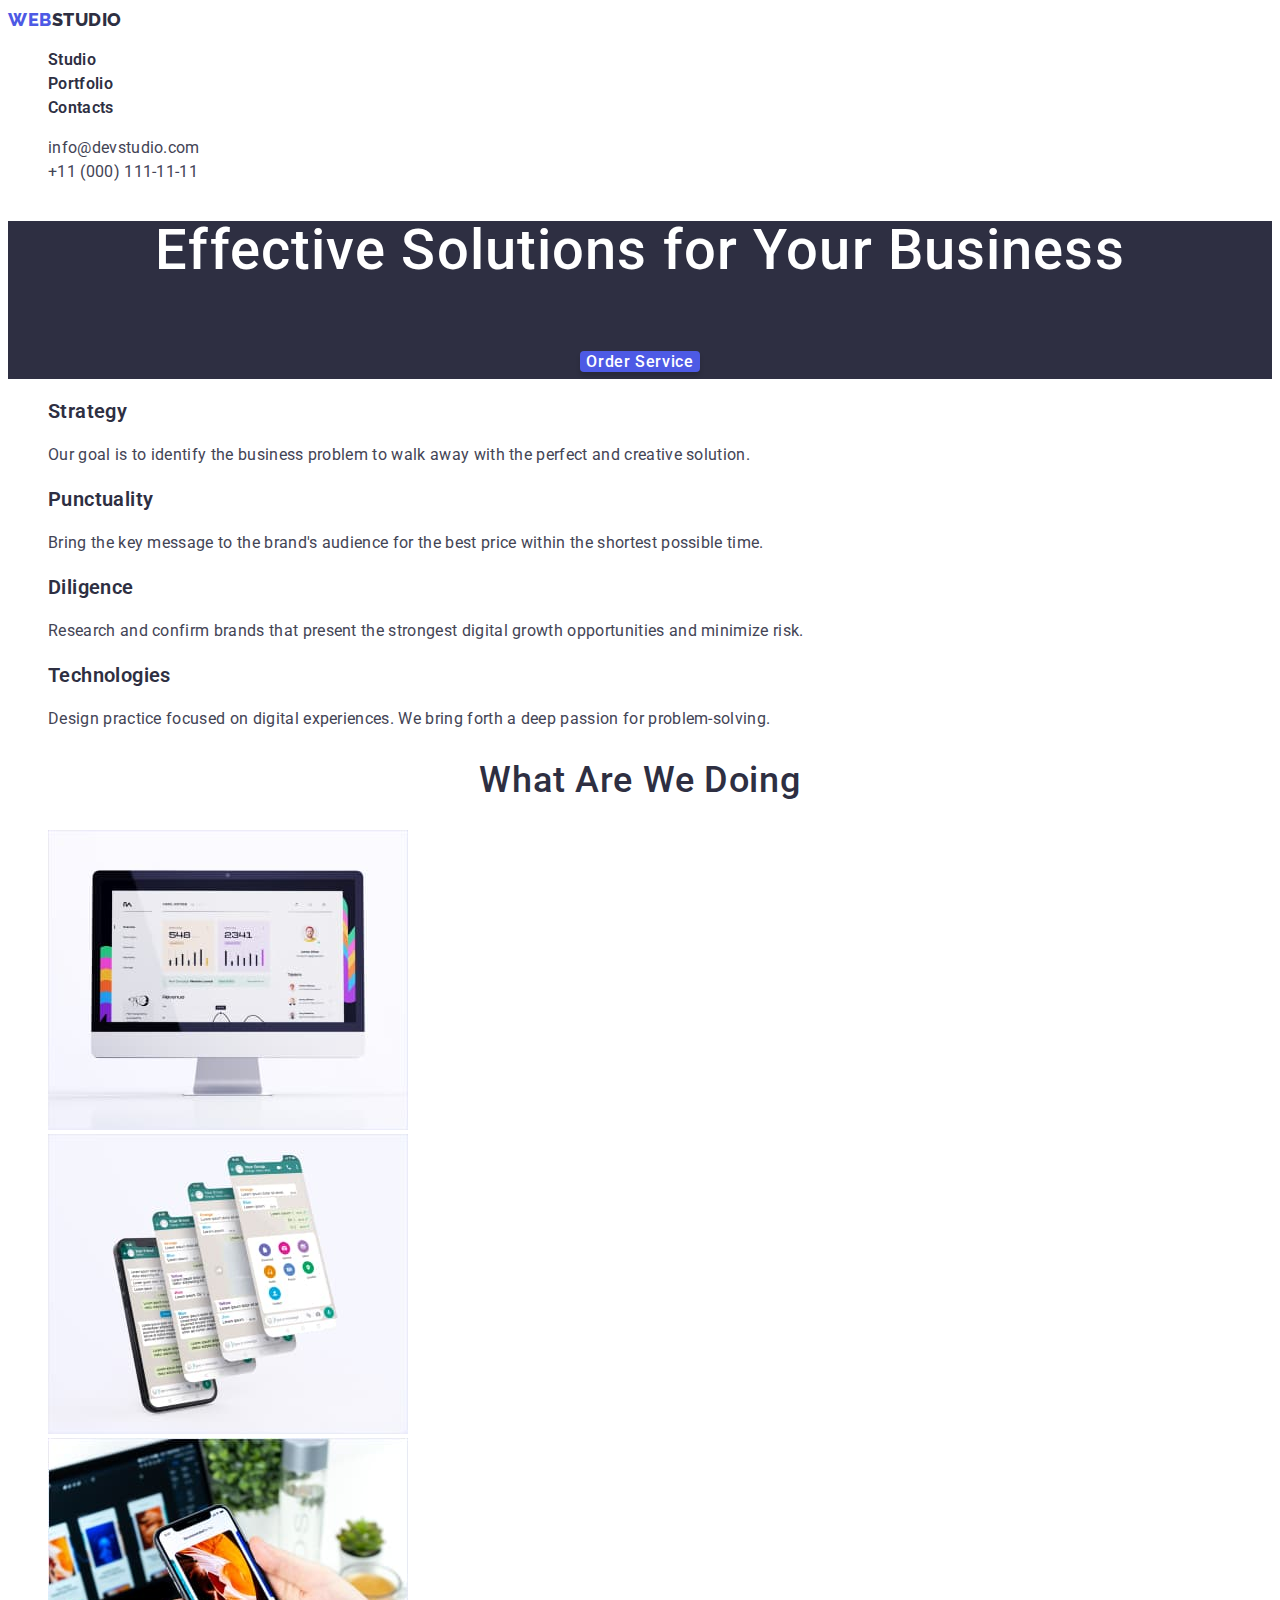
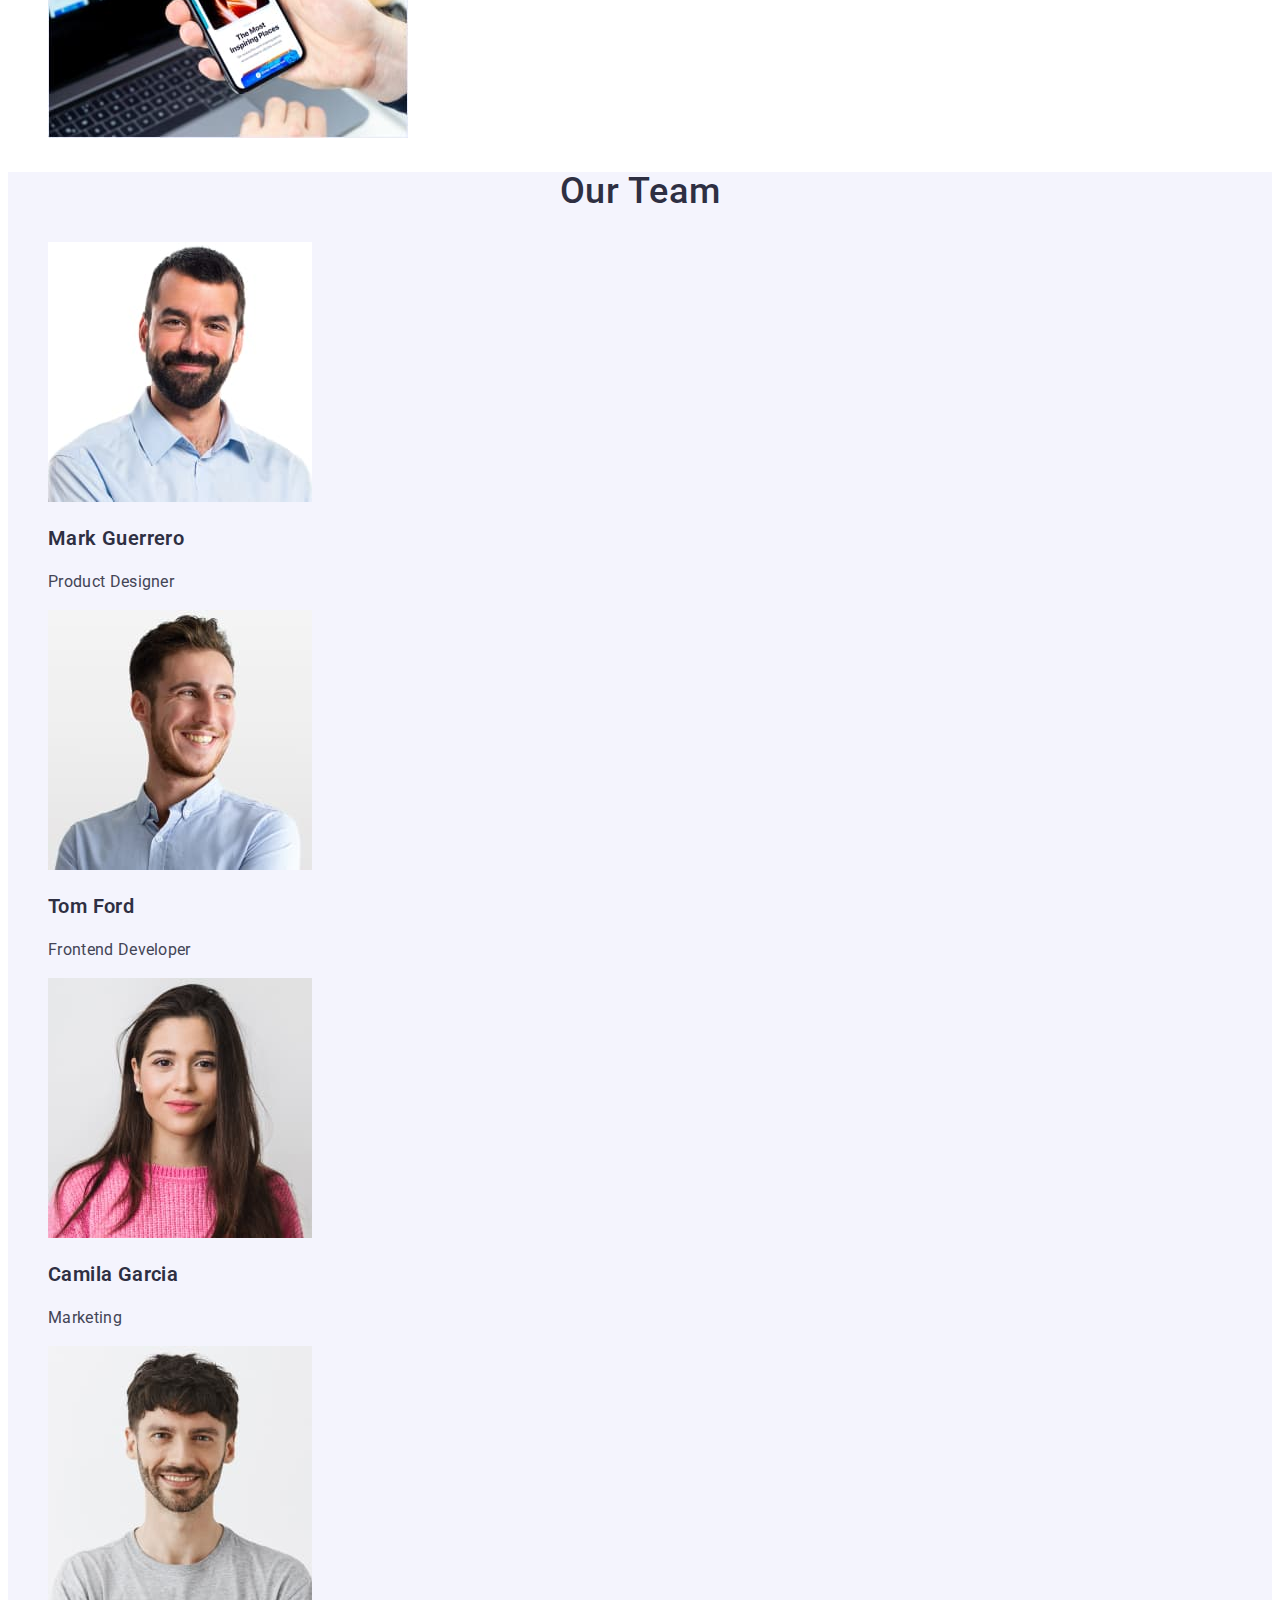
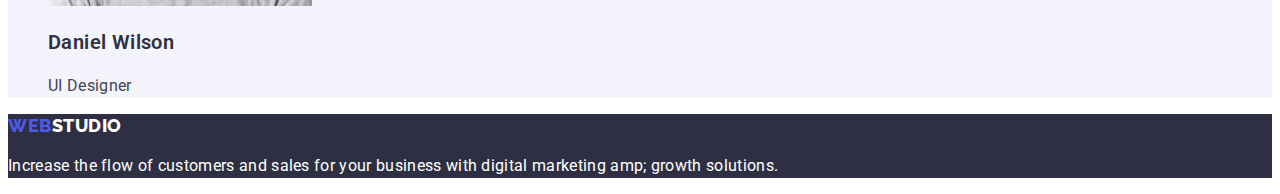
==== index.html @ 1db6c2b7 "Initial commit" ====
<!DOCTYPE html>
<html lang="en">
  <head>
    <meta charset="UTF-8" />
    <meta http-equiv="X-UA-Compatible" content="IE=edge" />
    <meta name="viewport" content="width=device-width, initial-scale=1.0" />
    <title>Document</title>

    <link rel="stylesheet" href="./css/style.css" />

    <link rel="preconnect" href="https://fonts.googleapis.com" />
    <link rel="preconnect" href="https://fonts.gstatic.com" />
    <link
      href="https://fonts.googleapis.com/css2?family=Raleway:wght@800&family=Roboto:wght@400;500;700;900&display=swap"
      rel="stylesheet"
    />
  </head>

  <body>
    <header>
      <nav>
        <a href="./index.html" class="logo"
          ><span class="accent">WEB</span>STUDIO</a
        >
        <ul class="list">
          <li>
            <a href="./index.html" class="link">Studio</a>
          </li>
          <li><a href="./portfolio.html" class="link">Portfolio</a></li>
          <li><a href="" class="link">Contacts</a></li>
        </ul>
      </nav>
      <address class="address">
        <ul class="contacts list">
          <li>
            <a href="mailto:info@devstudio.com" class="contact-link"
              >info@devstudio.com</a
            >
          </li>
          <li>
            <a href="tel:+110001111111" class="contact-link"
              >+11 (000) 111-11-11</a
            >
          </li>
        </ul>
      </address>
    </header>

    <main>
      <section class="hero-title">
        <h1 class="hero-title">Effective Solutions for Your Business</h1>
        <button type="button" class="btn">Order Service</button>
      </section>

      <section class="advantages section">
        <h2 class="section-title visually-hidden">Our advantages</h2>
        <ul class="list">
          <li>
            <h3 class="advantage-title">Strategy</h3>
            <p class="advantage-description">
              Our goal is to identify the business problem to walk away with the
              perfect and creative solution.
            </p>
          </li>
          <li>
            <h3 class="advantage-title">Punctuality</h3>
            <p class="advantage-description">
              Bring the key message to the brand's audience for the best price
              within the shortest possible time.
            </p>
          </li>
          <li>
            <h3 class="advantage-title">Diligence</h3>
            <p class="advantage-description">
              Research and confirm brands that present the strongest digital
              growth opportunities and minimize risk.
            </p>
          </li>
          <li>
            <h3 class="advantage-title">Technologies</h3>
            <p class="advantage-description">
              Design practice focused on digital experiences. We bring forth a
              deep passion for problem-solving.
            </p>
          </li>
        </ul>
      </section>

      <section class="section">
        <h2 class="section-title">What are we doing</h2>
        <ul class="products list">
          <li>
            <img width="360" height="300" src="./images/imac.jpg" alt="imac" />
          </li>
          <li>
            <img
              width="360"
              height="300"
              src="./images/phone.jpg"
              alt="phone"
            />
          </li>
          <li>
            <img
              width="360"
              height="300"
              src="./images/mobileversion.jpg"
              alt="mobileversion"
            />
          </li>
        </ul>
      </section>

      <section class="team section">
        <h2 class="section-title">Our Team</h2>
        <ul class="list">
          <li>
            <img
              width="264"
              height="260"
              src="./images/mark-guerrero.jpg"
              alt="Mark Guerrero"
            />
            <h3 class="name">Mark Guerrero</h3>
            <p class="position">Product Designer</p>
          </li>
          <li>
            <img
              width="264"
              height="260"
              src="./images/tom-ford.jpg"
              alt="Tom Ford"
            />
            <h3 class="name">Tom Ford</h3>
            <p class="position">Frontend Developer</p>
          </li>
          <li>
            <img
              width="264"
              height="260"
              src="./images/camila-garcia.jpg"
              alt="Camila Garcia"
            />
            <h3 class="name">Camila Garcia</h3>
            <p class="position">Marketing</p>
          </li>
          <li>
            <img
              width="264"
              height="260"
              src="./images/daniel-wilson.jpg"
              alt="Daniel Wilson"
            />
            <h3 class="name">Daniel Wilson</h3>
            <p class="position">UI Designer</p>
          </li>
        </ul>
      </section>
    </main>

    <footer class="footer">
      <div>
        <a href="./index.html" class="logo"
          ><span class="accent">WEB</span>STUDIO</a
        >
        <p class="footer-descriptoin">
          Increase the flow of customers and sales for your business with
          digital marketing amp; growth solutions.
        </p>
      </div>
    </footer>
  </body>
</html>
---- css/style.css ----
:root {
    --primary-background-color: #ffffff;
    --primary-brand: #4d5ae5;
    --dark: #2e2f42;
    --primary-text-color: #434455;
    --secondary-text-color: #ffffff;
  }
  
  .visually-hidden {
    position: absolute;
    width: 1px;
    height: 1px;
    margin: -1px;
    border: 0;
    padding: 0;
  
    white-space: nowrap;
    clip-path: inset(100%);
    clip: rect(0 0 0 0);
    overflow: hidden;
  }
  /* margin - внешний отступ
  border - рамка
  padding - внутренний отступ
  clip- обрезка
   */
  
  body {
    background-color: var(--primary-background-color);
    color: var(--primary-text-color);
  
    font-family: Roboto, sans-serif;
    font-size: 16px;
  }
  /*font-family - шрифт
  font-size - розмер шрифта
  */

  .list {
    list-style: none;
  }
  /* list-style - вид маркером/нумерации или ее отсутствие */
  
  /* Logo */
  
  .logo {
    color: var(--dark);
    font-family: Raleway, sans-serif;
    text-decoration: none;
    font-weight: 800;
    font-size: 18px;
    line-height: 1.33;
    letter-spacing: 0.03em;
    text-transform: uppercase;
  }
  /* text-decoration - подчеркивание
  letter-spacing - растояние между символами
    text-transform - все букви з большо/маленького регистра
   */
  .accent {
    color: var(--primary-brand);
  }
  
  /*  HEADER */
  
  /* Navigation menu */
  
 .link {
    color: var(--dark);
    font-weight: 600;
    line-height: 1.5;
    letter-spacing: 0.02em;
    text-decoration: none;
  }
  .nav-link  {
       color: var(--dark);
       font-weight: 600;
       line-height: 1.5;
       letter-spacing: 0.02em;
       text-decoration: none;
     }


  .nav-link .link:hover,
  .nav-link .link:focus {
    color: var(--primary-text-color);
  }
  
  .nav-link .link:active {
    color: var(--primary-brand);
  }
  
  /* Contacts */

  .address{
font-style: normal;
}
  
  .contact-link {
    color: inherit;
    text-decoration: none;
    line-height: 1.5;
    letter-spacing: 0.02em;
    font-style: normal;
  }
  
  .contact-link:hover,
  .contact-link:focus {
    color: var(--primary-brand);
  }
  
  /* INDEX.HTML */
  /* MAIN CONTENT */
  
  /* Hero */

  .hero-title {
    /* temporary background color because text color is white */
    background-color: #2e2f42;
    color: var(--secondary-text-color);
    font-weight: 500;
    font-size: 56px;
    line-height: 1.07;
    text-align: center;
    letter-spacing: 0.02em;
   
  }
  /*text-align - расположение тескта на странице(лево/центр/право)  */
  
  .btn {
    color: var(--secondary-text-color);
    background-color: var(--primary-brand);
    font-family: inherit;
    font-weight: 500;
    font-size: 16px;
    line-height: 1.19;
    letter-spacing: 0.04em;
  
    box-shadow: 0px 4px 4px rgba(0, 0, 0, 0.15);
    border-radius: 4px;
    border-style: none;
  
    cursor: pointer;
  }
  
  .btn:hover,
  .btn:focus {
    box-shadow: 0px 1px 6px rgba(46, 47, 66, 0.08), 0px 1px 1px rgba(46, 47, 66, 0.16), 0px 2px 1px rgba(46, 47, 66, 0.08);
    border-radius: 4px;
  }
  
  .btn:active {
    background-color: #404bbf;
    box-shadow: 0px 4px 4px rgba(0, 0, 0, 0.15);
    border-radius: 4px;
  }
  
  /* Sections - General styles */
  
  .section-title {
    color: var(--dark);
    font-weight: 500;
    font-size: 36px;
    line-height: 1.11;
    text-align: center;
    letter-spacing: 0.02em;
    text-transform: capitalize;
  }
  
  .advantage-title,
  .name {
    color: var(--dark);
    font-weight: 600;
    font-size: 20px;
    line-height: 1.2;
    letter-spacing: 0.02em;
  }
  
  .advantage-description,
  .position {
    line-height: 1.5;
    letter-spacing: 0.02em;
  }
  
  .team {
    background-color: #f4f4fd;
  }
  
  /* PORTFOLIO.HTML */
  /* MAIN CONTENT */
  
  /* Filter button */
  
  .filter-btn {
    color: var(--primary-brand);
    font-family: inherit;
    font-weight: 600;
    font-size: 16px;
    line-height: 1.5;
    letter-spacing: 0.04em;
  
    background-color: #f4f4fd;
    border: 1px solid #e7e9fc;
    border-radius: 4px;
  
    cursor: pointer;
    border: none;
  }
  
  .filter-btn:hover,
  .filter-btn:focus {
    background-color: var(--primary-brand);
    color: var(--secondary-text-color);
    box-shadow: 0px 3px 1px rgba(0, 0, 0, 0.1), 0px 2px 1px rgba(0, 0, 0, 0.08), 0px 2px 2px rgba(0, 0, 0, 0.12);
  }
  
  /* Portfolio items */
  
  .portfolio-link {
    color: inherit;
    text-decoration: none;
    line-height: 1.5;
    letter-spacing: 0.02em;
  }
  
  .project-name {
    color: var(--dark);
    font-weight: 600;
    font-size: 20px;
    line-height: 1.2;
    letter-spacing: 0.02em;
  }

  .project-type{
      width: 30px;
      height: 24px;
    
      font-family: 'Roboto';
      font-style: normal;
      font-weight: 400;
      font-size: 16px;
      line-height: 24px;
      letter-spacing: 0.02em;
      
      /* identical to box height, or 150% */
    
      letter-spacing: 0.02em;
  }
  
  /* FOOTER */
  .footer {
    background-color: var(--dark);
  }
  
  .footer .logo,
  .footer-descriptoin {
    color: var(--secondary-text-color);
  }
  
  .footer-descriptoin {
    line-height: 1.5;
    letter-spacing: 0.02em;
  }
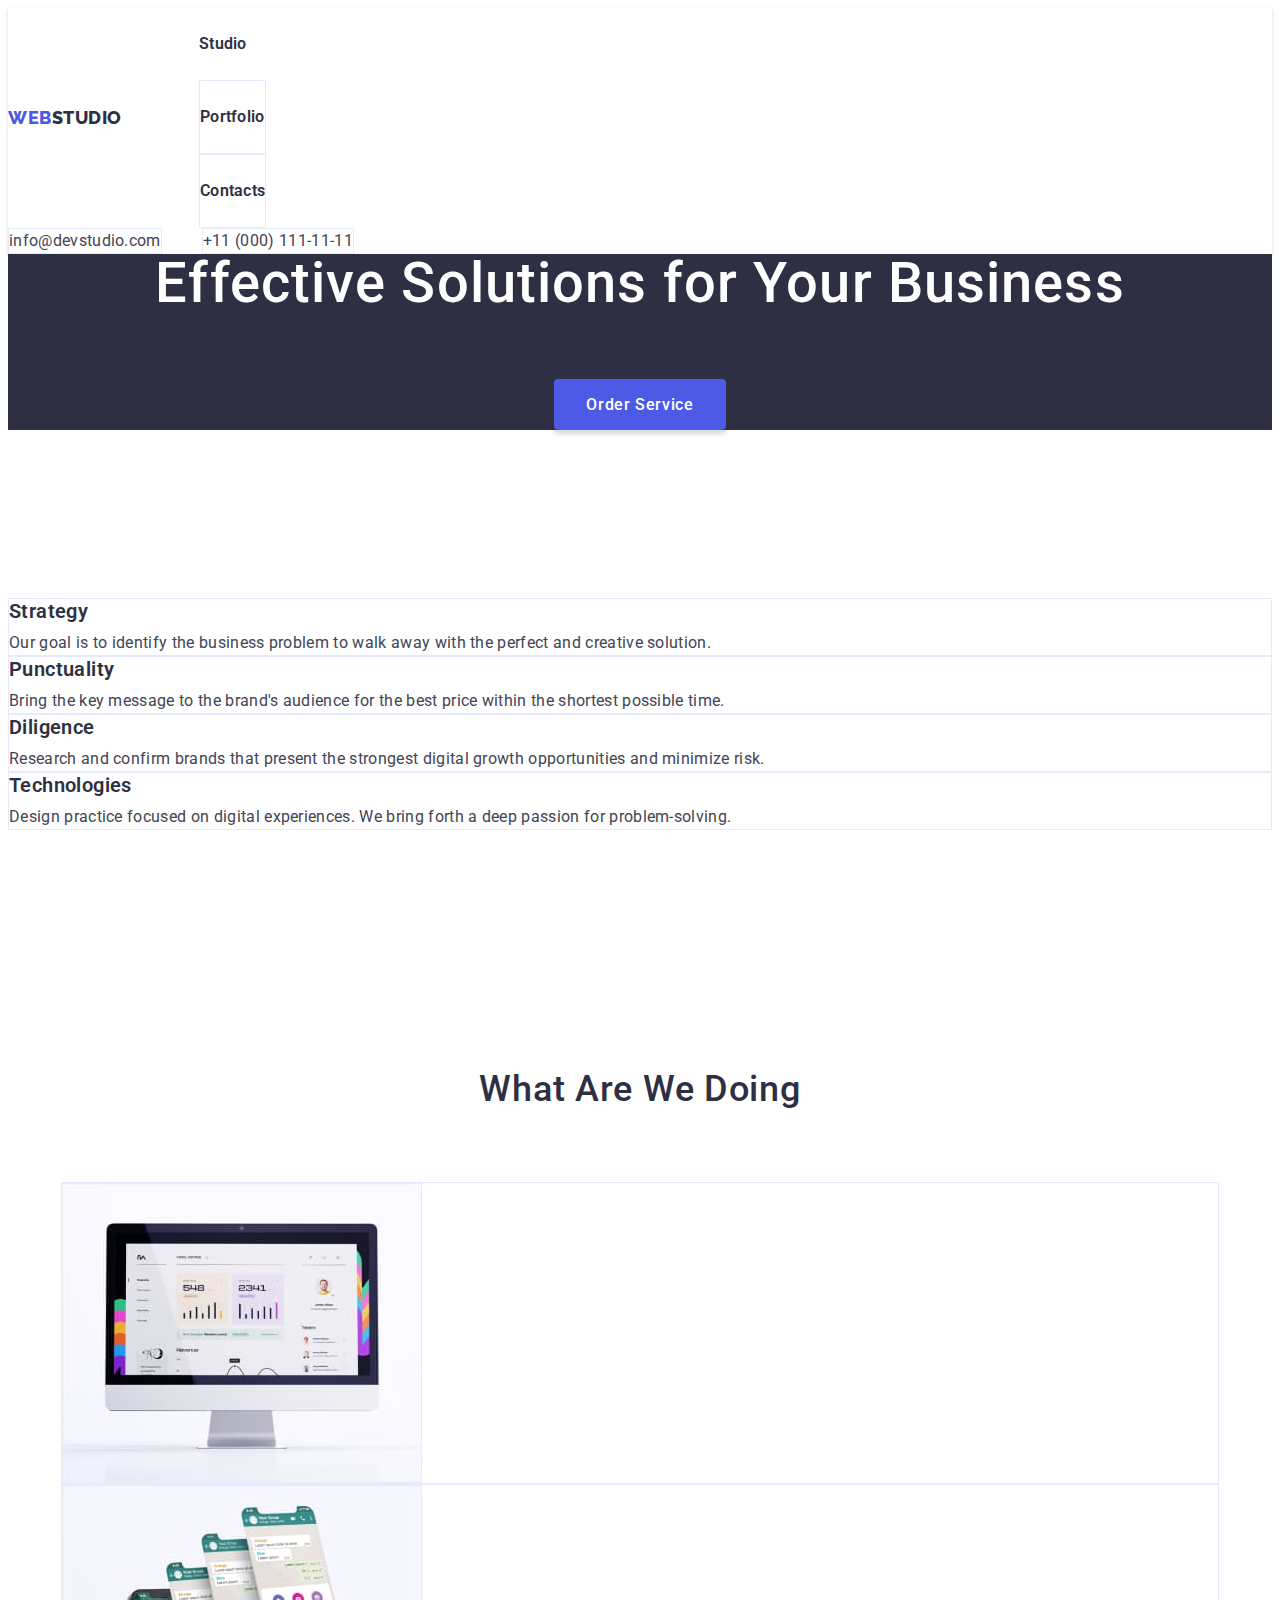
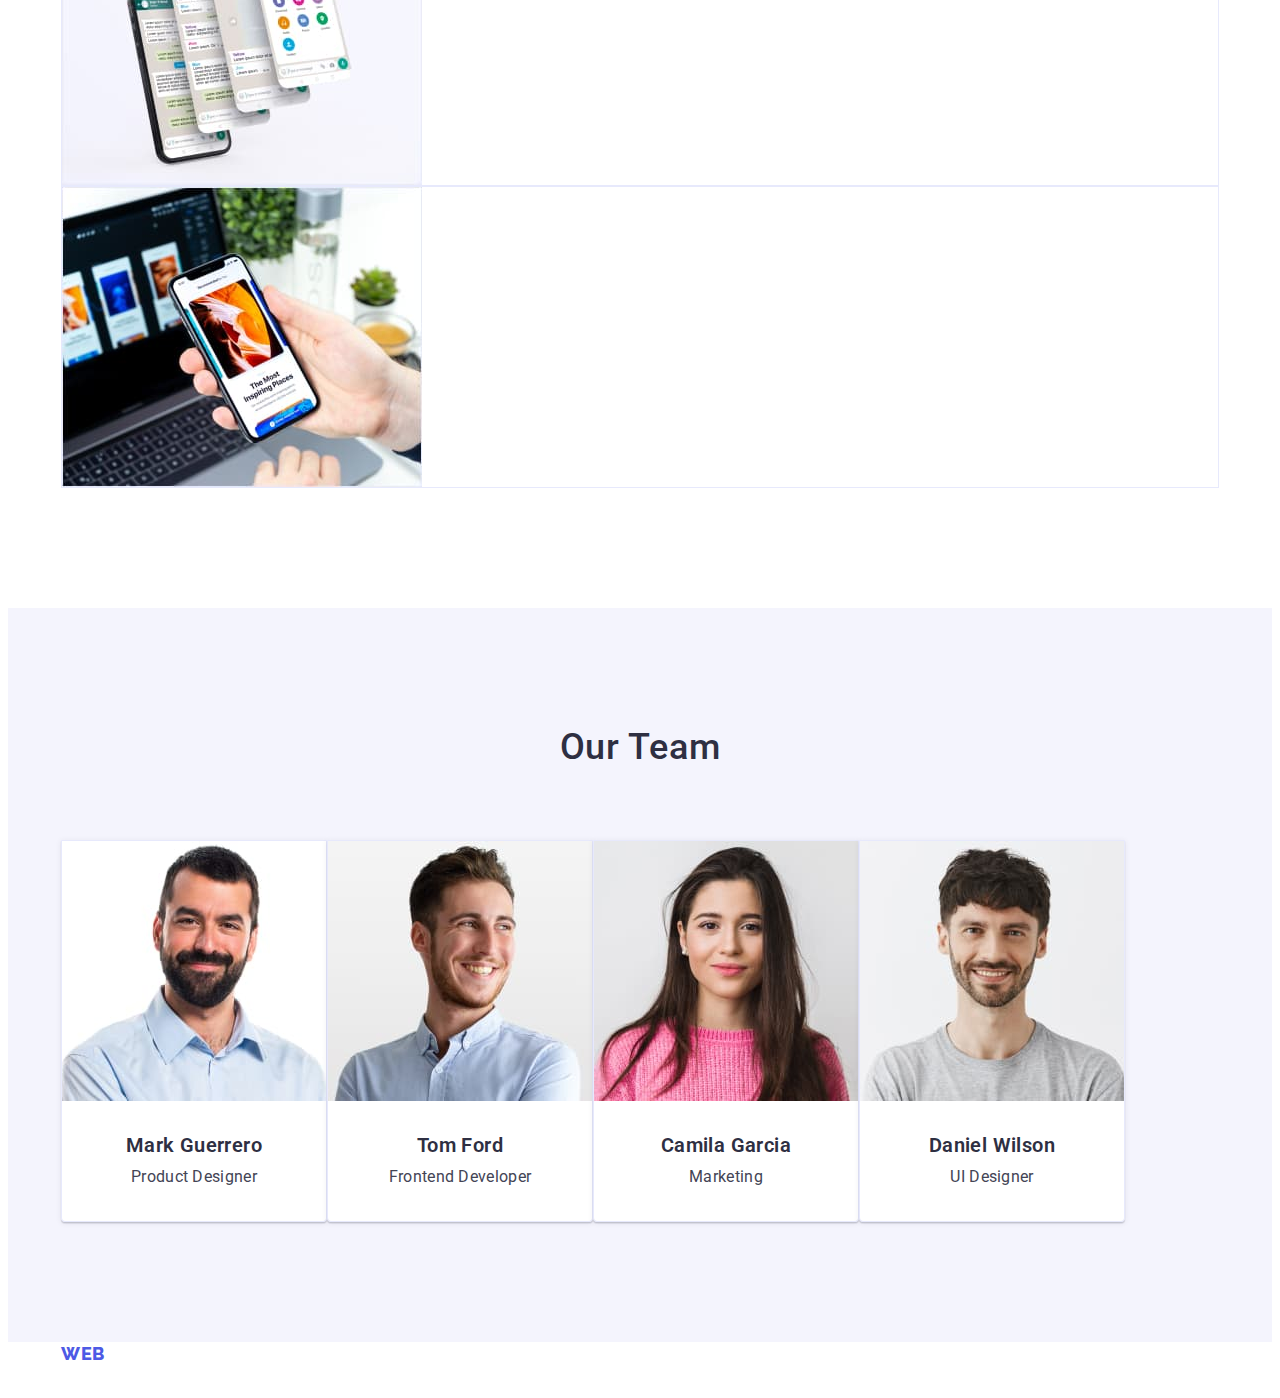
==== commit 4695574f: "have done today" ====
--- a/index.html
+++ b/index.html
@@ -17,66 +17,71 @@
   </head>
 
   <body>
-    <header>
-      <nav>
+    <header class="page-header">
+      <div class="container"></div>
+      <nav class="main-nav">
         <a href="./index.html" class="logo"
           ><span class="accent">WEB</span>STUDIO</a
         >
-        <ul class="list">
-          <li>
+        <ul class="site-nav list">
+          <liclass="item">
             <a href="./index.html" class="link">Studio</a>
           </li>
-          <li><a href="./portfolio.html" class="link">Portfolio</a></li>
-          <li><a href="" class="link">Contacts</a></li>
+          <li class="item"><a href="./portfolio.html" class="link">Portfolio</a></li>
+          <li class="item"><a href="" class="link">Contacts</a></li>
         </ul>
       </nav>
       <address class="address">
         <ul class="contacts list">
-          <li>
+          <li class="item">
             <a href="mailto:info@devstudio.com" class="contact-link"
               >info@devstudio.com</a
             >
           </li>
-          <li>
+          <li class="item">
             <a href="tel:+110001111111" class="contact-link"
               >+11 (000) 111-11-11</a
             >
           </li>
         </ul>
       </address>
+      </div>
     </header>
 
     <main>
       <section class="hero-title">
+         <div class="container">
         <h1 class="hero-title">Effective Solutions for Your Business</h1>
         <button type="button" class="btn">Order Service</button>
+        </div>
       </section>
 
       <section class="advantages section">
+        <div class="container"></div>
         <h2 class="section-title visually-hidden">Our advantages</h2>
         <ul class="list">
-          <li>
+          <li class="item">
             <h3 class="advantage-title">Strategy</h3>
             <p class="advantage-description">
               Our goal is to identify the business problem to walk away with the
               perfect and creative solution.
             </p>
           </li>
-          <li>
+          <li class="item">
             <h3 class="advantage-title">Punctuality</h3>
             <p class="advantage-description">
               Bring the key message to the brand's audience for the best price
               within the shortest possible time.
             </p>
           </li>
-          <li>
+          <li class="item">
             <h3 class="advantage-title">Diligence</h3>
             <p class="advantage-description">
               Research and confirm brands that present the strongest digital
               growth opportunities and minimize risk.
             </p>
           </li>
-          <li>
+          <li class="item">
             <h3 class="advantage-title">Technologies</h3>
             <p class="advantage-description">
               Design practice focused on digital experiences. We bring forth a
@@ -84,15 +89,17 @@
             </p>
           </li>
         </ul>
+        </div>
       </section>
 
       <section class="section">
+           <div class="container">
         <h2 class="section-title">What are we doing</h2>
         <ul class="products list">
-          <li>
+          <li class="item">
             <img width="360" height="300" src="./images/imac.jpg" alt="imac" />
           </li>
-          <li>
+          <li class="item">
             <img
               width="360"
               height="300"
@@ -100,7 +107,7 @@
               alt="phone"
             />
           </li>
-          <li>
+          <li class="item">
             <img
               width="360"
               height="300"
@@ -109,57 +116,68 @@
             />
           </li>
         </ul>
+        </div>
       </section>
 
       <section class="team section">
+        <div class="container">
         <h2 class="section-title">Our Team</h2>
         <ul class="list">
-          <li>
+          <li class="item">
             <img
               width="264"
               height="260"
               src="./images/mark-guerrero.jpg"
               alt="Mark Guerrero"
             />
+            <div class="item-description">
             <h3 class="name">Mark Guerrero</h3>
             <p class="position">Product Designer</p>
+            </div>
           </li>
-          <li>
+          <li class="item">
             <img
               width="264"
               height="260"
               src="./images/tom-ford.jpg"
               alt="Tom Ford"
             />
+            <div class="item-description">
             <h3 class="name">Tom Ford</h3>
             <p class="position">Frontend Developer</p>
+            </div>
           </li>
-          <li>
+          <li class="item">
             <img
               width="264"
               height="260"
               src="./images/camila-garcia.jpg"
               alt="Camila Garcia"
             />
+            <div class="item-description">
             <h3 class="name">Camila Garcia</h3>
             <p class="position">Marketing</p>
+            </div>
           </li>
-          <li>
+          <li class="item">
             <img
               width="264"
               height="260"
               src="./images/daniel-wilson.jpg"
               alt="Daniel Wilson"
             />
+            <div class="item-description">
             <h3 class="name">Daniel Wilson</h3>
             <p class="position">UI Designer</p>
+            </div>
           </li>
         </ul>
+        </div>
       </section>
     </main>
 
     <footer class="footer">
-      <div>
+      <div class="container">
         <a href="./index.html" class="logo"
           ><span class="accent">WEB</span>STUDIO</a
         >
--- a/css/style.css
+++ b/css/style.css
@@ -7,6 +7,31 @@
     --secondary-text-color: #ffffff;
   }
   
+    /* Reset */
+  
+    .list {
+      list-style: none;
+      padding-left: 0;
+      margin: 0;
+    }
+  
+    h1,
+    h2,
+    h3,
+    h4,
+    h5,
+    h6,
+    p {
+      margin-top: 0;
+      margin-bottom: 0;
+    }
+
+        img {
+          display: block;
+          max-width: 100%;
+          height: auto;
+        }
+
   .visually-hidden {
     position: absolute;
     width: 1px;
@@ -25,7 +50,8 @@
   padding - внутренний отступ
   clip- обрезка
    */
-  
+
+    
   body {
     background-color: var(--primary-background-color);
     color: var(--primary-text-color);
@@ -37,6 +63,16 @@
   font-size - розмер шрифта
   */
 
+    .container {
+      width: 1158px;
+      padding: 0 15px;
+      margin: 0 auto;
+    }
+  
+    .section {
+      padding: 120px 0;
+    }
+
   .list {
     list-style: none;
   }
@@ -45,6 +81,9 @@
   /* Logo */
   
   .logo {
+    display: inline-block;
+      margin-right: 77px;
+
     color: var(--dark);
     font-family: Raleway, sans-serif;
     text-decoration: none;
@@ -63,6 +102,17 @@
   }
   
   /*  HEADER */
+     .page-header {
+       box-shadow: 0px 2px 1px rgba(46, 47, 66, 0.08), 0px 1px 1px rgba(46, 47, 66, 0.16), 0px 1px 6px rgba(46, 47, 66, 0.08);
+     }
+  
+     .page-header>.container,
+     .main-nav {
+       display: flex;
+       align-items: center;
+     }
+
+     
   
   /* Navigation menu */
   
@@ -90,12 +140,40 @@
   .nav-link .link:active {
     color: var(--primary-brand);
   }
+
+    .site-nav {
+      display: flex;
+    }
+  
+    .site-nav>.item:not(:last-child) {
+      margin-right: 40px;
+    }
+
+        .site-nav .link {
+          display: block;
+          padding: 24px 0;
+        }
   
   /* Contacts */
+
+    .contacts {
+      display: flex;
+      margin-left: auto;
+      
+    }
+  
+    .contacts>.item:not(:last-child) {
+      margin-right: 40px;
+    }
 
   .address{
 font-style: normal;
 }
+
+.contact {
+  display: block;
+  padding: 24px 0;
+}
   
   .contact-link {
     color: inherit;
@@ -115,8 +193,13 @@
   
   /* Hero */
 
+    .hero {
+      padding: 192px 0;
+    }
+
   .hero-title {
     /* temporary background color because text color is white */
+    margin: 0 auto 48px;
     background-color: #2e2f42;
     color: var(--secondary-text-color);
     font-weight: 500;
@@ -129,6 +212,11 @@
   /*text-align - расположение тескта на странице(лево/центр/право)  */
   
   .btn {
+    display: inline-block;
+      padding: 16px 32px;
+      border-radius: 4px;
+      border-style: none;
+
     color: var(--secondary-text-color);
     background-color: var(--primary-brand);
     font-family: inherit;
@@ -159,6 +247,7 @@
   /* Sections - General styles */
   
   .section-title {
+    margin-bottom: 72px;
     color: var(--dark);
     font-weight: 500;
     font-size: 36px;
@@ -170,6 +259,8 @@
   
   .advantage-title,
   .name {
+     margin-bottom: 8px;
+     
     color: var(--dark);
     font-weight: 600;
     font-size: 20px;
@@ -186,6 +277,19 @@
   .team {
     background-color: #f4f4fd;
   }
+
+    .advantages-title .list,
+    .products .list,
+    .team .list {
+      display: flex;
+      flex-wrap: wrap;
+      margin-left: calc(-1 * var(--primary-margin-btwn-items));
+    }
+
+        .advantages-title .item {
+          flex-basis: calc(100% / 4 - var(--primary-margin-btwn-items));
+          margin-left: var(--primary-margin-btwn-items);
+        }
   
   /* PORTFOLIO.HTML */
   /* MAIN CONTENT */
@@ -193,6 +297,11 @@
   /* Filter button */
   
   .filter-btn {
+    display: inline-block;
+      padding: 8px 16px;
+      border: 1px solid #e7e9fc;
+      border-radius: 4px;
+
     color: var(--primary-brand);
     font-family: inherit;
     font-weight: 600;
@@ -216,6 +325,30 @@
   }
   
   /* Portfolio items */
+
+    .portfolio {
+      padding-top: 96px;
+    }
+      .work-examples {
+          display: flex;
+          flex-wrap: wrap;
+          margin-left: calc(-1 * var(--primary-margin-btwn-items));
+          margin-top: calc(-2 * var(--primary-margin-btwn-items));
+        }
+      
+        .work-examples>.item {
+          flex-basis: calc(100% / 3 - var(--primary-margin-btwn-items));
+          margin-left: var(--primary-margin-btwn-items);
+          margin-top: calc(2 * var(--primary-margin-btwn-items));
+      
+          box-shadow: 0px 1px 6px rgba(46, 47, 66, 0.08);
+        }
+      
+        .example-description {
+          padding: 32px 0 32px 16px;
+          border: 0.5px solid #f4f4fd;
+          border-top: none;
+        }
   
   .portfolio-link {
     color: inherit;
@@ -225,6 +358,8 @@
   }
   
   .project-name {
+    margin-bottom: 8px;
+    
     color: var(--dark);
     font-weight: 600;
     font-size: 20px;
@@ -232,7 +367,7 @@
     letter-spacing: 0.02em;
   }
 
-  .project-type{
+  .project-type {
       width: 30px;
       height: 24px;
     
@@ -242,15 +377,40 @@
       font-size: 16px;
       line-height: 24px;
       letter-spacing: 0.02em;
+}
+
+      .item {
+          flex-basis: calc(100% / 3 - var(--primary-margin-btwn-items));
+          margin-left: var(--primary-margin-btwn-items);
+      
+          border: 1px solid #e7e9fc;
+      }
+
+  .team .item {
+ flex-basis: calc(100% / 4 - var(--primary-margin-btwn-items));
+margin-left: var(--primary-margin-btwn-items);
+box-shadow: 0px 1px 6px rgba(46, 47, 66, 0.08), 0px 1px 1px rgba(46, 47, 66, 0.16), 0px 2px 1px rgba(46, 47, 66, 0.08);
+border-radius: 0px 0px 4px 4px;
+  }
+ 
+      .team .item-description {
+              text-align: center;
+              padding: 32px 16px;
+              border-radius: 0px 0px 4px 4px;
+          
+              background-color: var(--primary-background-color);
+            }
       
       /* identical to box height, or 150% */
     
       letter-spacing: 0.02em;
-  }
+  
   
   /* FOOTER */
   .footer {
     background-color: var(--dark);
+    padding: 100px 0;
+      
   }
   
   .footer .logo,
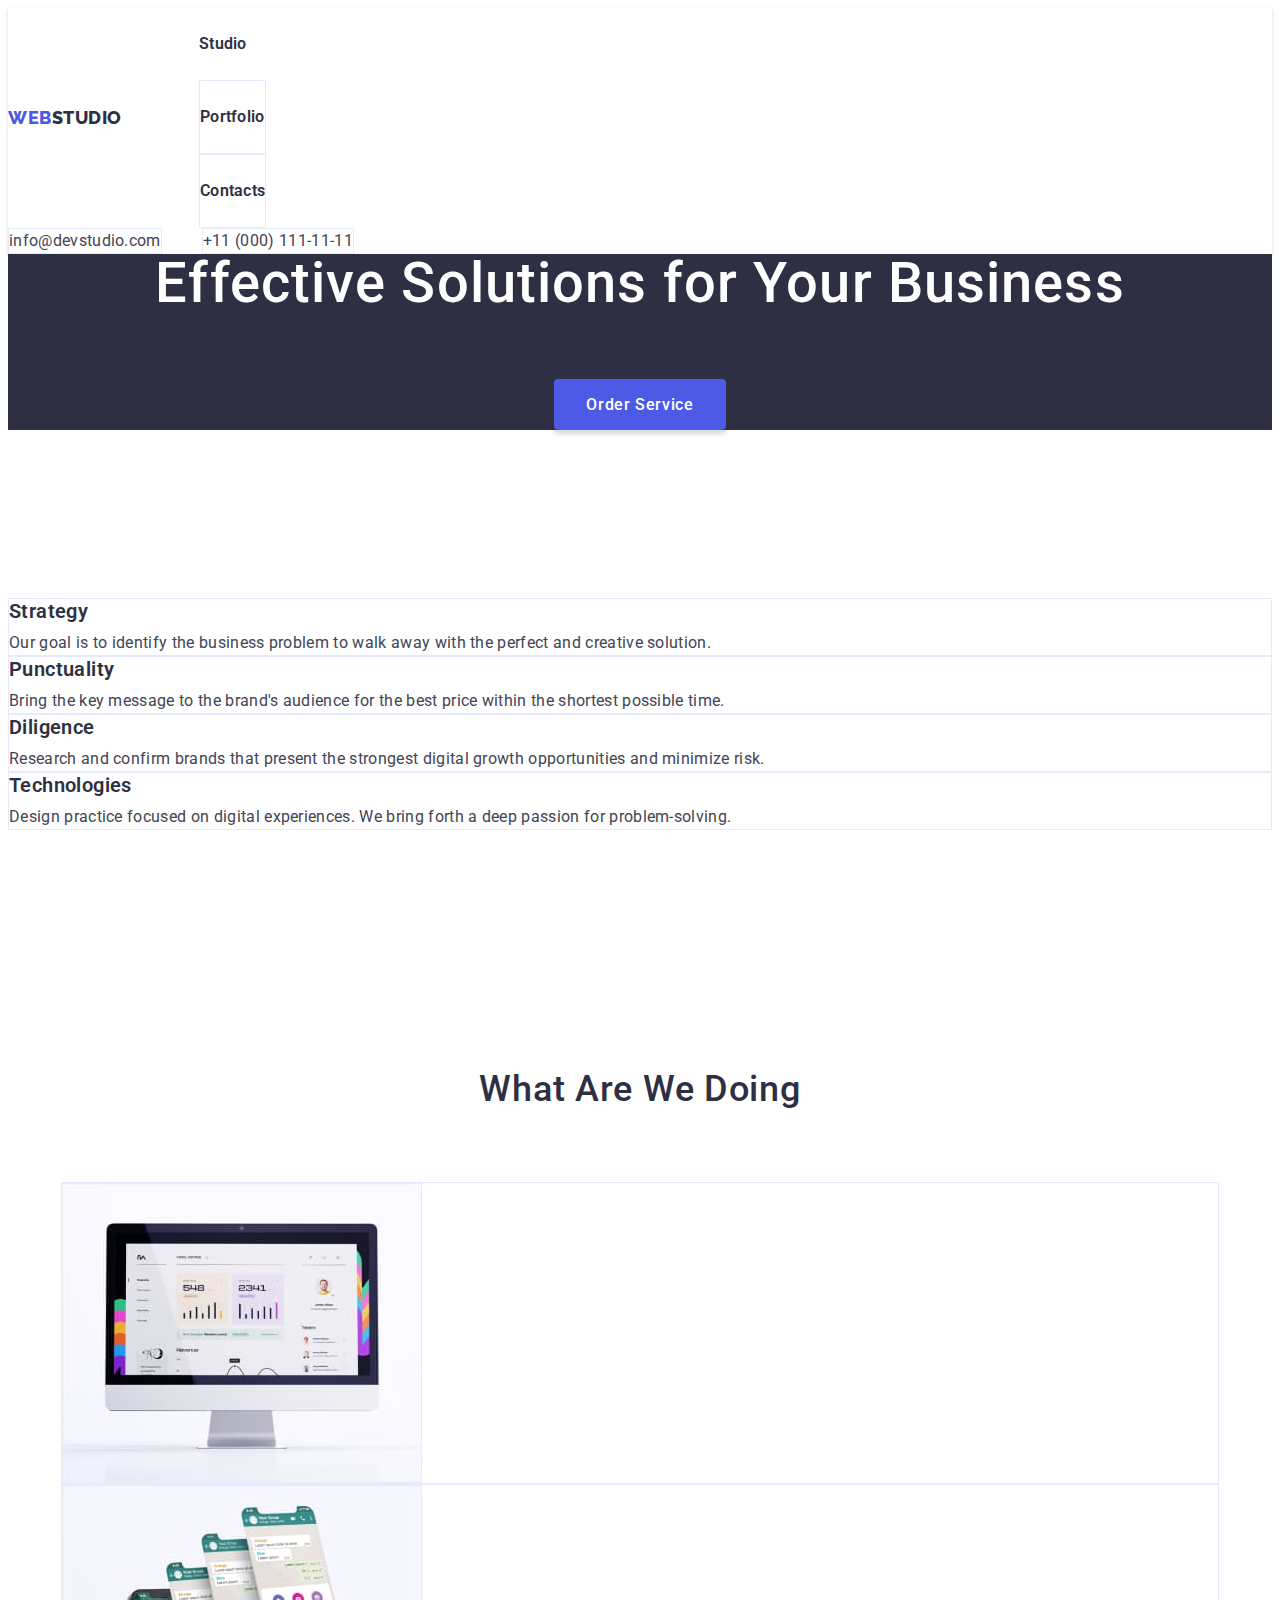
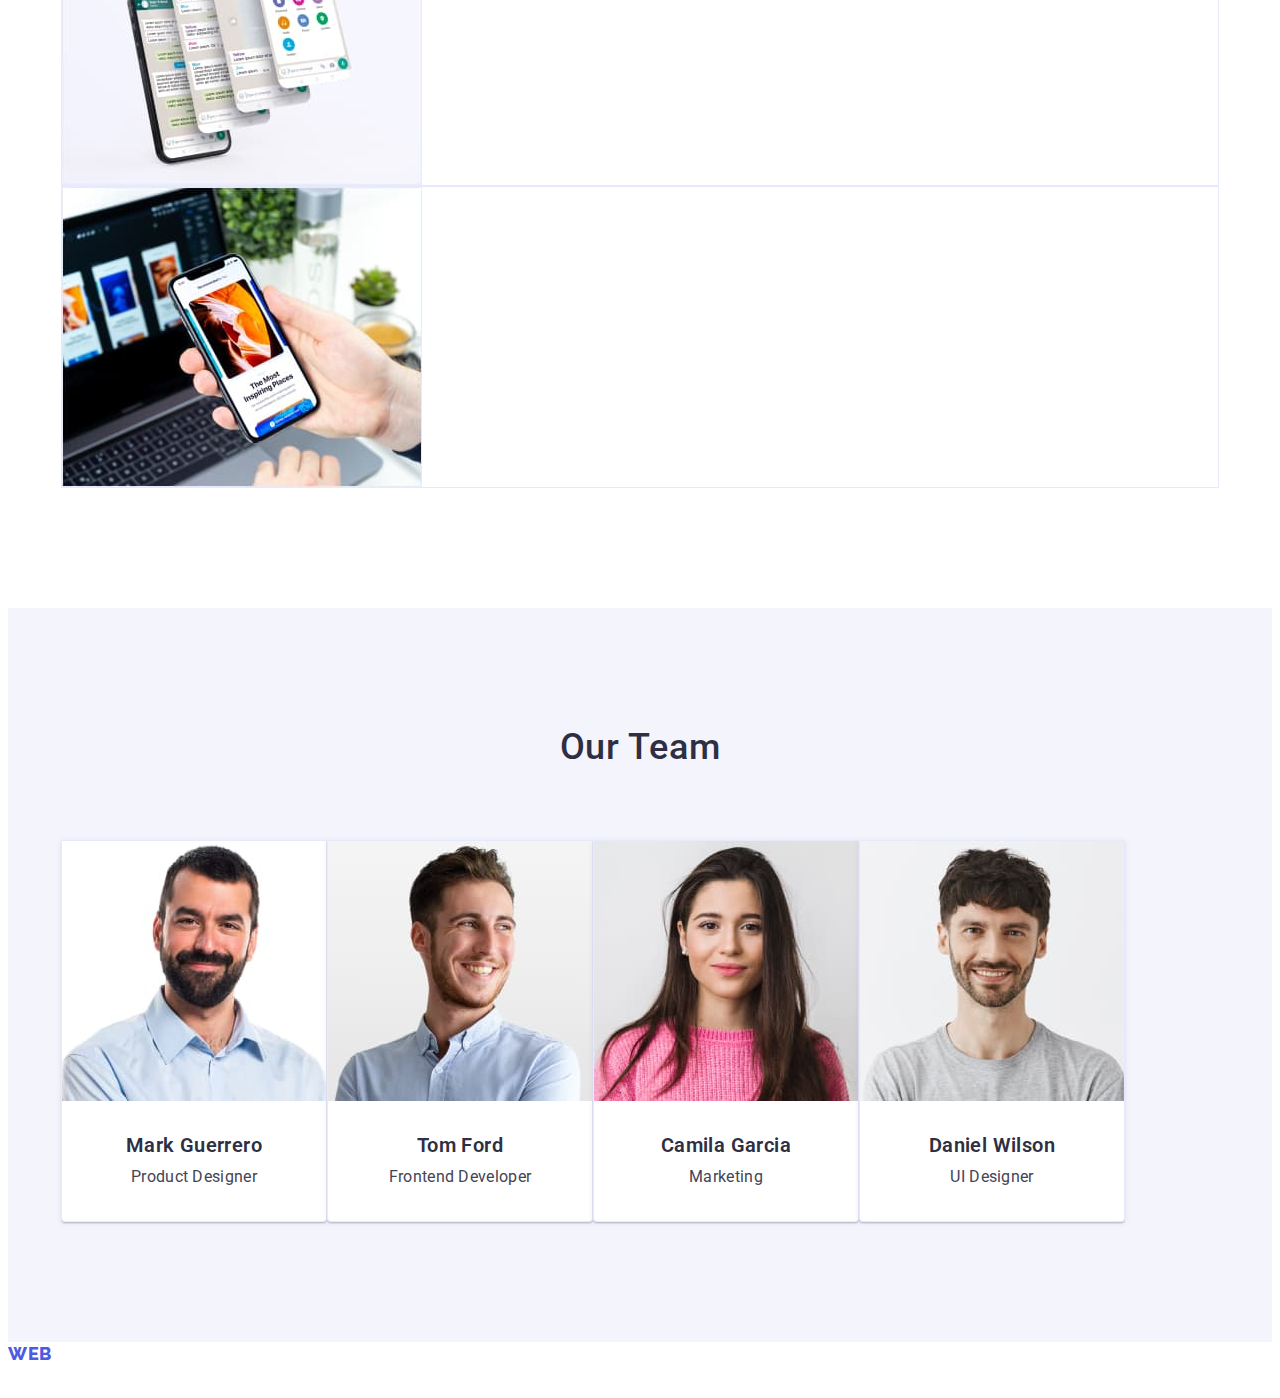
==== commit 690d85ba: "add smth new" ====
--- a/index.html
+++ b/index.html
@@ -177,7 +177,7 @@
     </main>
 
     <footer class="footer">
-      <div class="container">
+      <div class="container"></div>
         <a href="./index.html" class="logo"
           ><span class="accent">WEB</span>STUDIO</a
         >
--- a/css/style.css
+++ b/css/style.css
@@ -26,7 +26,7 @@
       margin-bottom: 0;
     }
 
-        img {
+  img {
           display: block;
           max-width: 100%;
           height: auto;
@@ -82,7 +82,7 @@
   
   .logo {
     display: inline-block;
-      margin-right: 77px;
+    margin-right: 77px;
 
     color: var(--dark);
     font-family: Raleway, sans-serif;
@@ -106,12 +106,18 @@
        box-shadow: 0px 2px 1px rgba(46, 47, 66, 0.08), 0px 1px 1px rgba(46, 47, 66, 0.16), 0px 1px 6px rgba(46, 47, 66, 0.08);
      }
   
-     .page-header>.container,
+     .page-header > .container,
      .main-nav {
        display: flex;
        align-items: center;
      }
-
+.site-nav {
+  display: flex;
+}
+
+.site-nav>.item:not(:last-child) {
+  margin-right: 40px;
+}
      
   
   /* Navigation menu */
@@ -248,6 +254,7 @@
   
   .section-title {
     margin-bottom: 72px;
+    
     color: var(--dark);
     font-weight: 500;
     font-size: 36px;
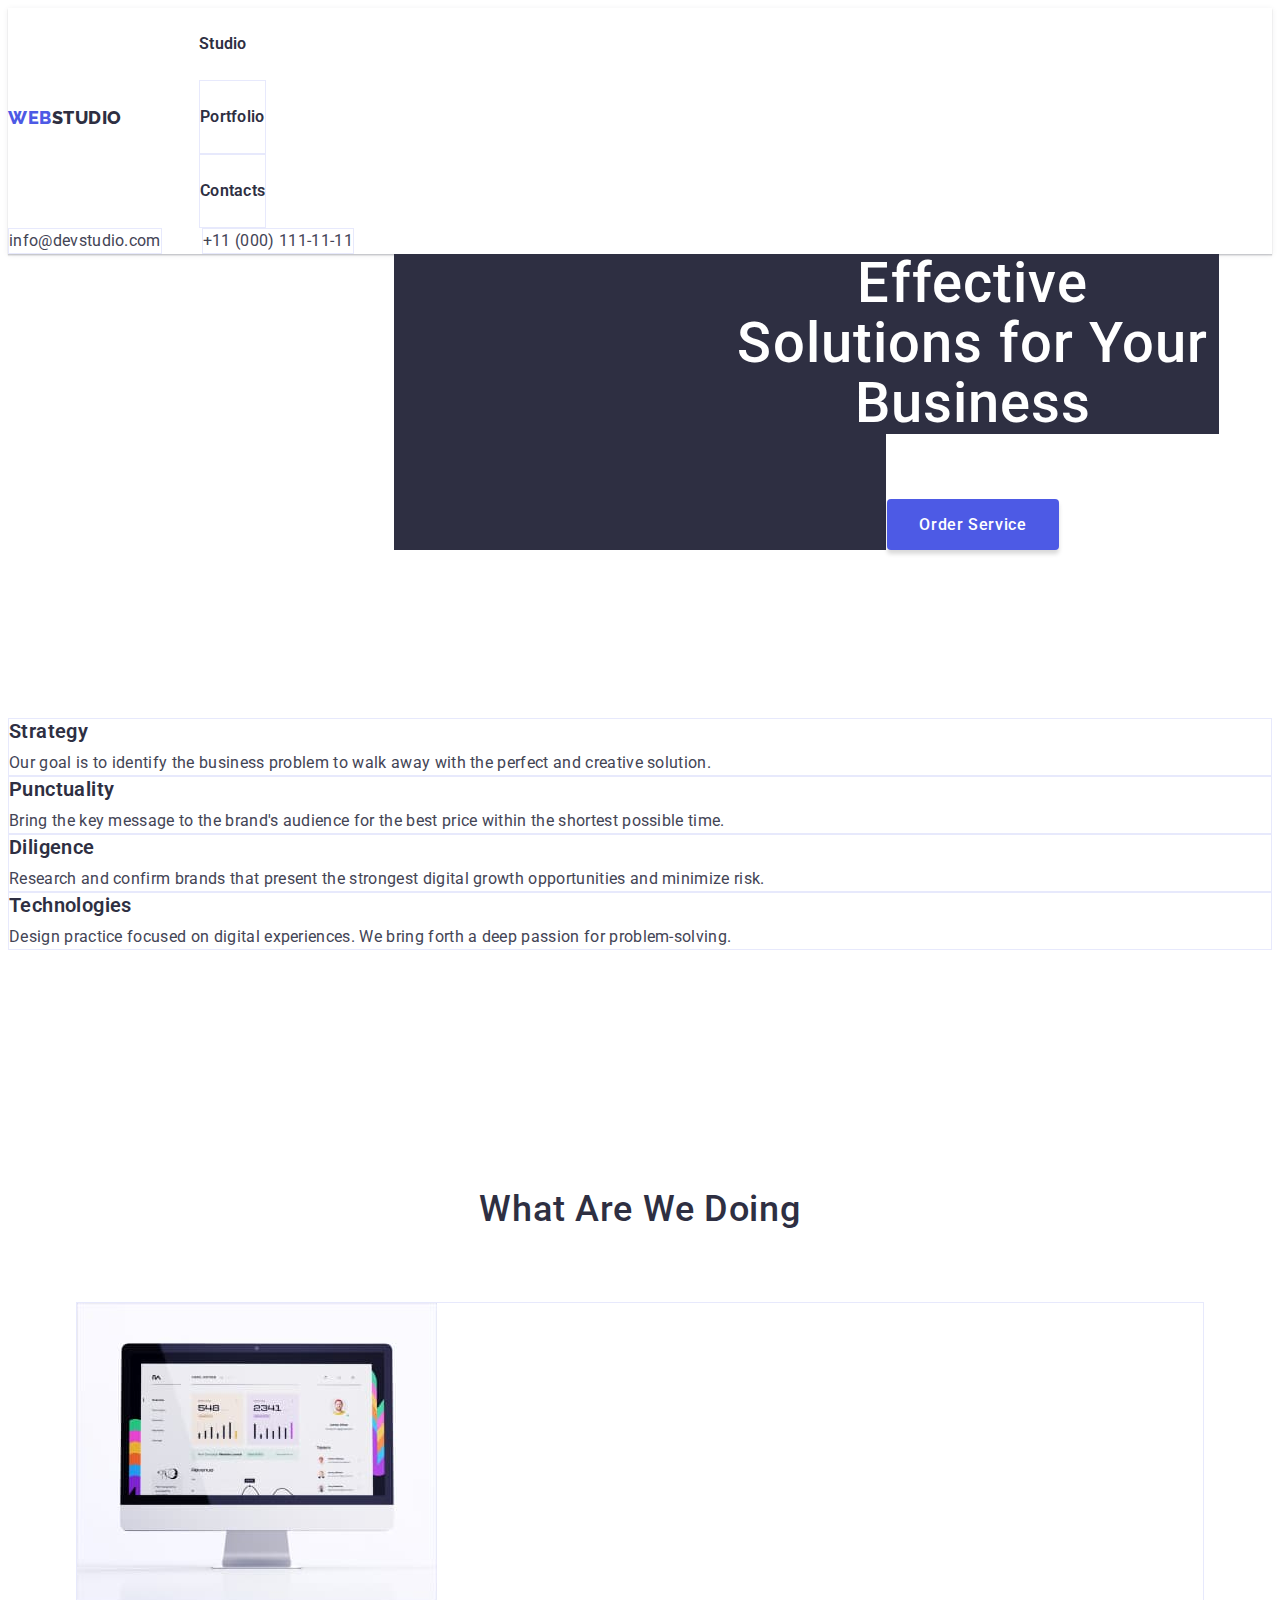
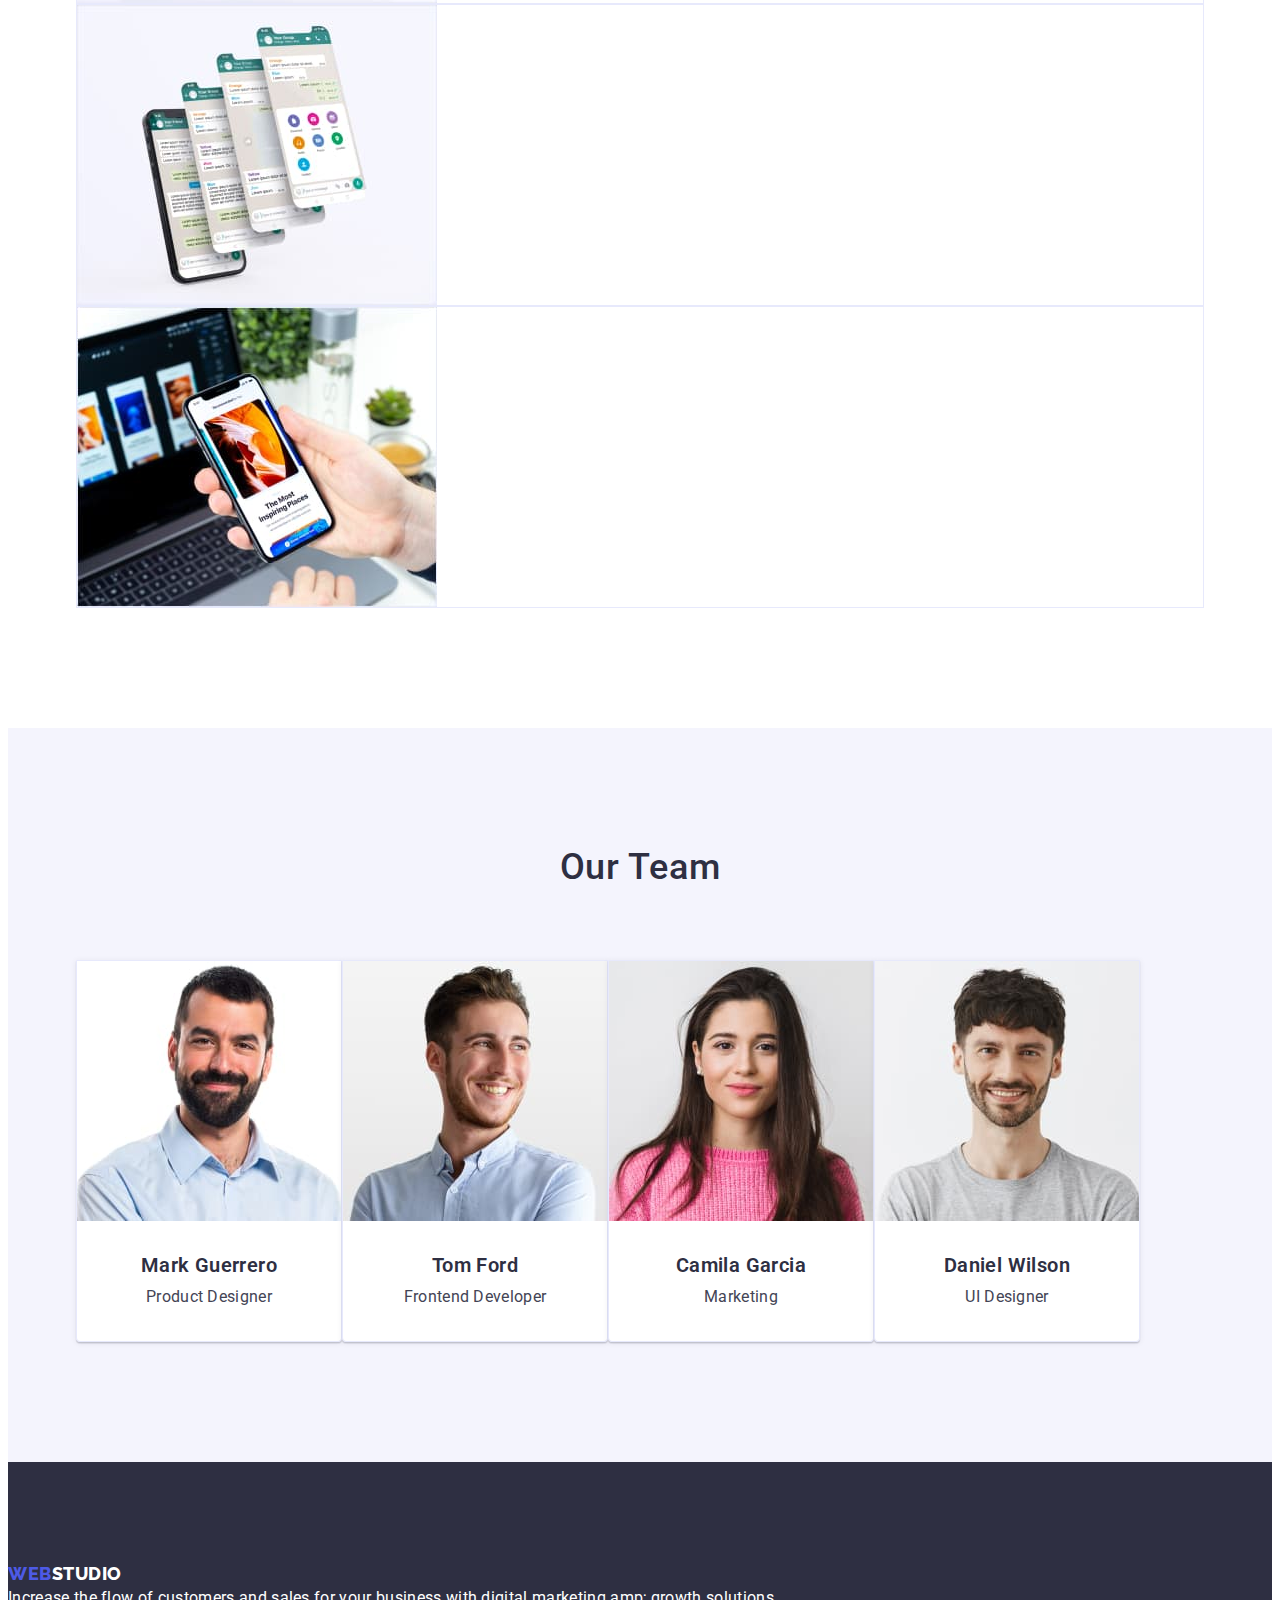
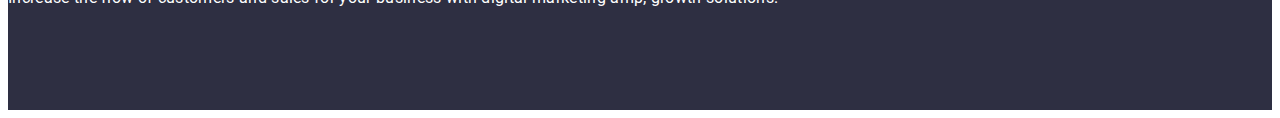
==== commit 4acf8639: "add link etc" ====
--- a/index.html
+++ b/index.html
@@ -5,15 +5,24 @@
     <meta http-equiv="X-UA-Compatible" content="IE=edge" />
     <meta name="viewport" content="width=device-width, initial-scale=1.0" />
     <title>Document</title>
-
-    <link rel="stylesheet" href="./css/style.css" />
-
+    
     <link rel="preconnect" href="https://fonts.googleapis.com" />
     <link rel="preconnect" href="https://fonts.gstatic.com" />
     <link
       href="https://fonts.googleapis.com/css2?family=Raleway:wght@800&family=Roboto:wght@400;500;700;900&display=swap"
       rel="stylesheet"
     />
+    
+    <link
+      rel="stylesheet"
+      href="https://cdnjs.cloudflare.com/ajax/libs/modern-normalize/1.1.0/modern-normalize.min.css"
+      integrity="sha512-wpPYUAdjBVSE4KJnH1VR1HeZfpl1ub8YT/NKx4PuQ5NmX2tKuGu6U/JRp5y+Y8XG2tV+wKQpNHVUX03MfMFn9Q=="
+      crossorigin="anonymous"
+      referrerpolicy="no-referrer"
+    />
+
+     <link rel="stylesheet" href="./css/style.css" />
+
   </head>
 
   <body>
--- a/css/style.css
+++ b/css/style.css
@@ -1,4 +1,11 @@
-
+html{
+  box-sizing: border-box;
+}
+*,
+*::after,
+*::before{
+  box-sizing: inherit;
+}
 :root {
     --primary-background-color: #ffffff;
     --primary-brand: #4d5ae5;
@@ -63,18 +70,18 @@
   font-size - розмер шрифта
   */
 
-    .container {
-      width: 1158px;
-      padding: 0 15px;
-      margin: 0 auto;
-    }
-  
-    .section {
-      padding: 120px 0;
+ .container {
+    width: 1158px;
+    padding: 0 15px;
+    margin: 0 auto;
+    }
+  
+  .section {
+    padding: 120px 0;
     }
 
   .list {
-    list-style: none;
+   list-style: none;
   }
   /* list-style - вид маркером/нумерации или ее отсутствие */
   
@@ -102,14 +109,14 @@
   }
   
   /*  HEADER */
-     .page-header {
-       box-shadow: 0px 2px 1px rgba(46, 47, 66, 0.08), 0px 1px 1px rgba(46, 47, 66, 0.16), 0px 1px 6px rgba(46, 47, 66, 0.08);
+  .page-header {
+     box-shadow: 0px 2px 1px rgba(46, 47, 66, 0.08), 0px 1px 1px rgba(46, 47, 66, 0.16), 0px 1px 6px rgba(46, 47, 66, 0.08);
      }
   
-     .page-header > .container,
-     .main-nav {
-       display: flex;
-       align-items: center;
+ .page-header > .container,
+ .main-nav {
+    display: flex;
+    align-items: center;
      }
 .site-nav {
   display: flex;
@@ -201,10 +208,14 @@
 
     .hero {
       padding: 192px 0;
+
+      background-color: var(--dark);
+      text-align: center;
     }
 
   .hero-title {
     /* temporary background color because text color is white */
+    width: 492px;
     margin: 0 auto 48px;
     background-color: #2e2f42;
     color: var(--secondary-text-color);
@@ -285,17 +296,17 @@
     background-color: #f4f4fd;
   }
 
-    .advantages-title .list,
-    .products .list,
-    .team .list {
-      display: flex;
-      flex-wrap: wrap;
-      margin-left: calc(-1 * var(--primary-margin-btwn-items));
-    }
-
-        .advantages-title .item {
-          flex-basis: calc(100% / 4 - var(--primary-margin-btwn-items));
-          margin-left: var(--primary-margin-btwn-items);
+ .advantages-title .list,
+ .products .list,
+ .team .list {
+    display: flex;
+    flex-wrap: wrap;
+    margin-left: calc(-1 * var(--primary-margin-btwn-items));
+    }
+
+  .advantages-title .item {
+      flex-basis: calc(100% / 4 - var(--primary-margin-btwn-items));
+      margin-left: var(--primary-margin-btwn-items);
         }
   
   /* PORTFOLIO.HTML */
@@ -409,12 +420,11 @@
             }
       
       /* identical to box height, or 150% */
-    
-      letter-spacing: 0.02em;
   
   
   /* FOOTER */
-  .footer {
+
+  .footer{
     background-color: var(--dark);
     padding: 100px 0;
       
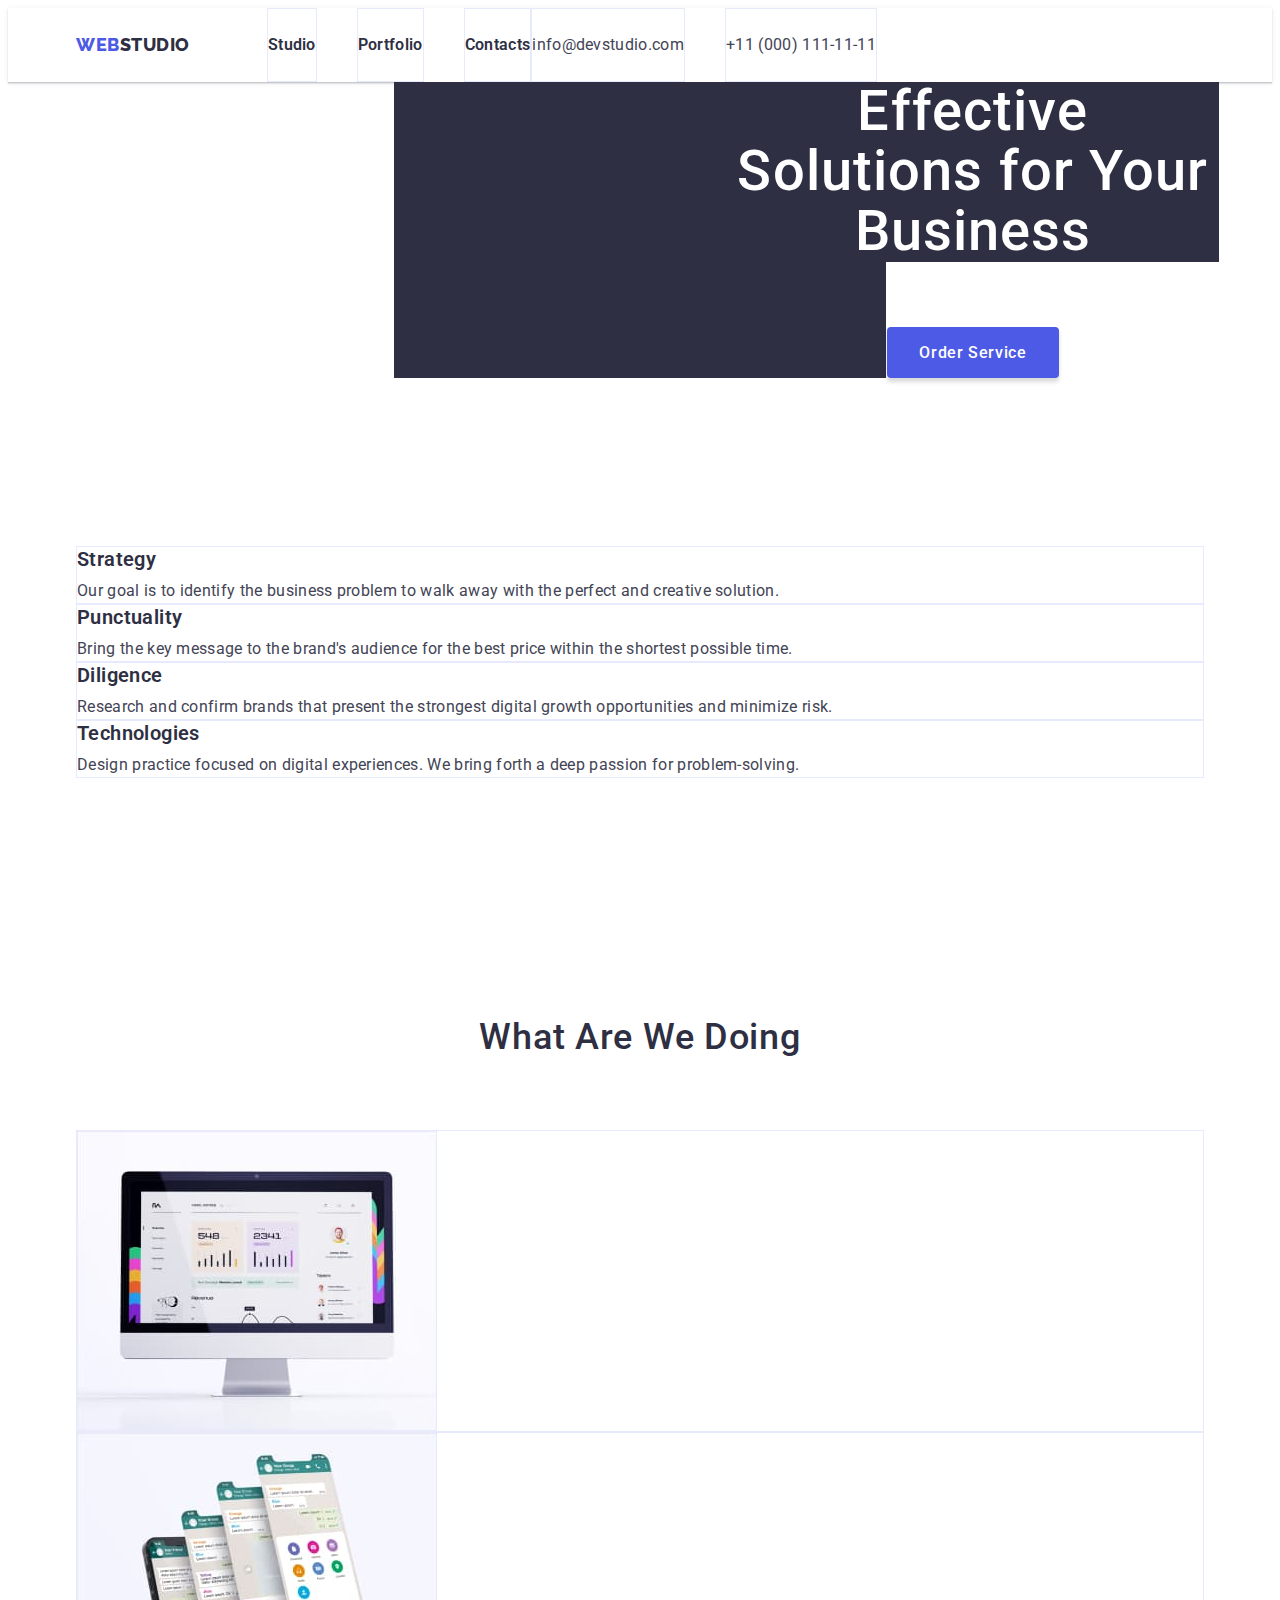
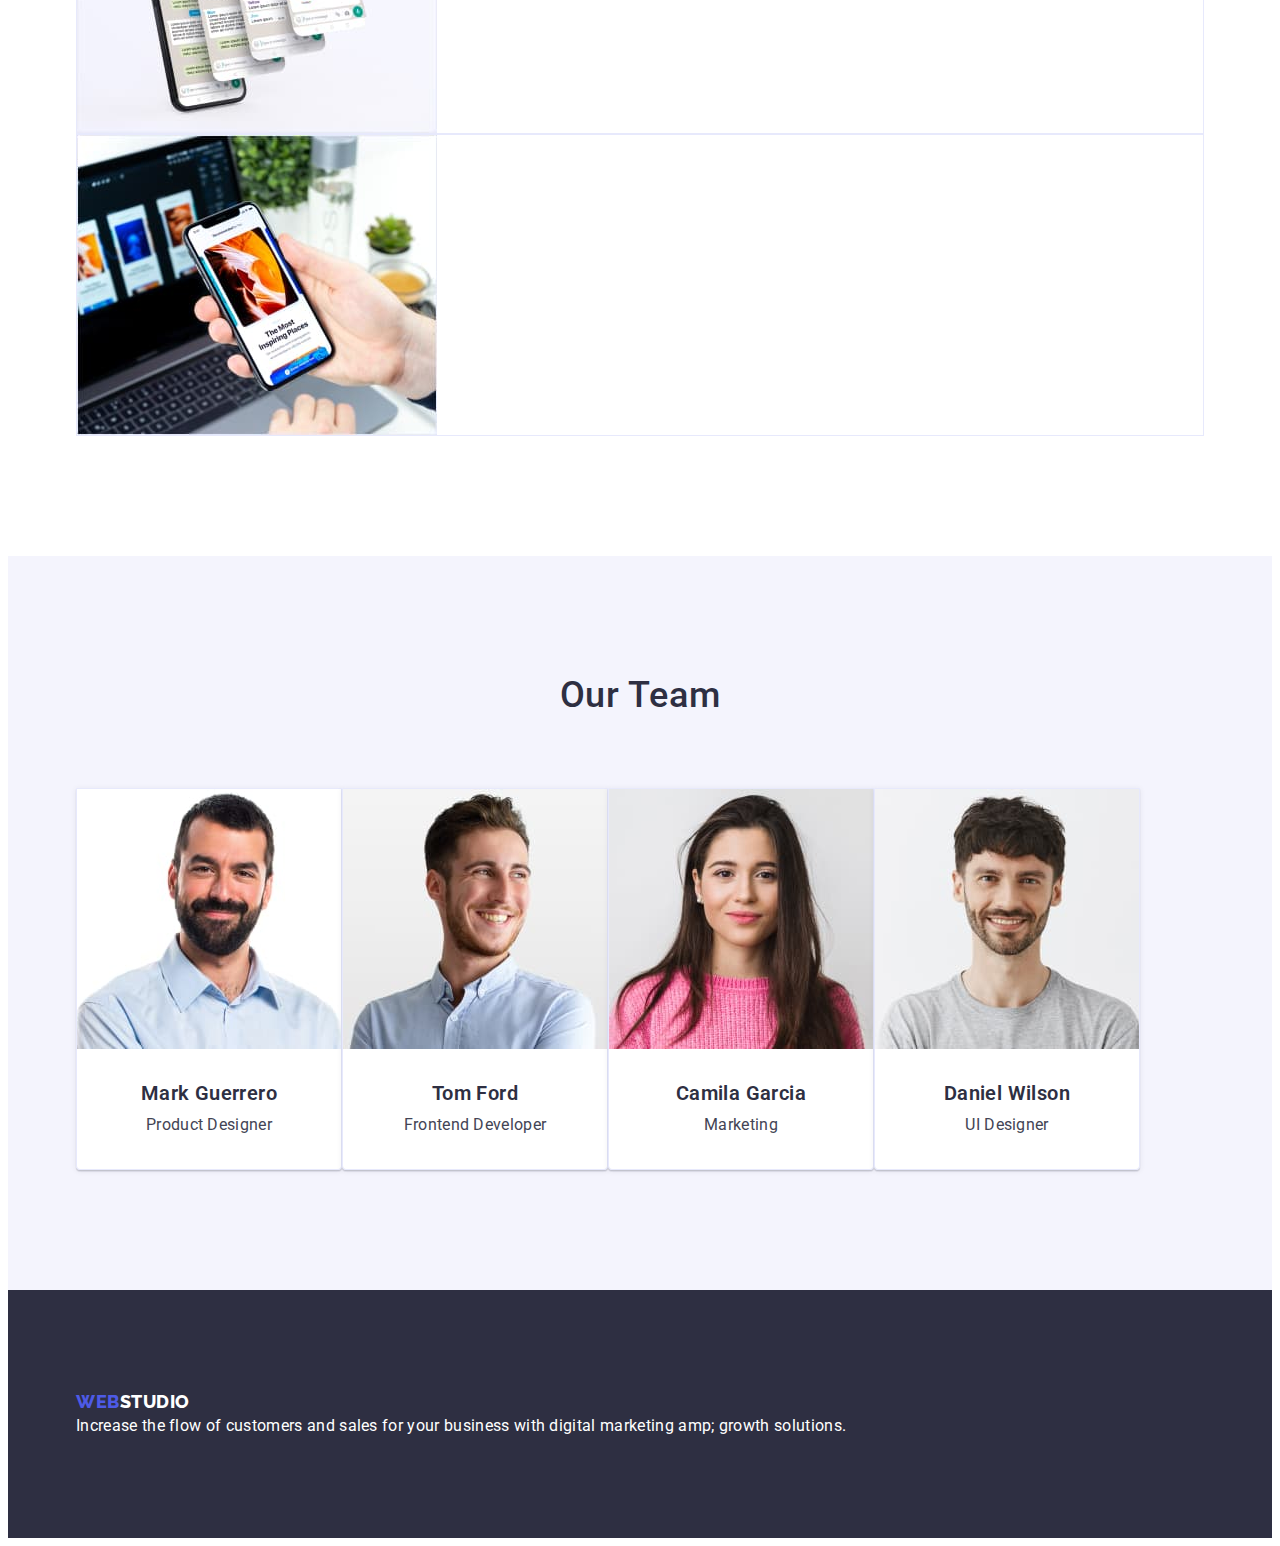
==== commit f22a6f99: "corect divs" ====
--- a/index.html
+++ b/index.html
@@ -5,14 +5,14 @@
     <meta http-equiv="X-UA-Compatible" content="IE=edge" />
     <meta name="viewport" content="width=device-width, initial-scale=1.0" />
     <title>Document</title>
-    
+
     <link rel="preconnect" href="https://fonts.googleapis.com" />
     <link rel="preconnect" href="https://fonts.gstatic.com" />
     <link
       href="https://fonts.googleapis.com/css2?family=Raleway:wght@800&family=Roboto:wght@400;500;700;900&display=swap"
       rel="stylesheet"
     />
-    
+
     <link
       rel="stylesheet"
       href="https://cdnjs.cloudflare.com/ajax/libs/modern-normalize/1.1.0/modern-normalize.min.css"
@@ -21,172 +21,178 @@
       referrerpolicy="no-referrer"
     />
 
-     <link rel="stylesheet" href="./css/style.css" />
-
+    <link rel="stylesheet" href="./css/style.css" />
   </head>
 
   <body>
     <header class="page-header">
-      <div class="container"></div>
-      <nav class="main-nav">
-        <a href="./index.html" class="logo"
-          ><span class="accent">WEB</span>STUDIO</a
-        >
-        <ul class="site-nav list">
-          <liclass="item">
-            <a href="./index.html" class="link">Studio</a>
-          </li>
-          <li class="item"><a href="./portfolio.html" class="link">Portfolio</a></li>
-          <li class="item"><a href="" class="link">Contacts</a></li>
-        </ul>
-      </nav>
-      <address class="address">
-        <ul class="contacts list">
-          <li class="item">
-            <a href="mailto:info@devstudio.com" class="contact-link"
-              >info@devstudio.com</a
-            >
-          </li>
-          <li class="item">
-            <a href="tel:+110001111111" class="contact-link"
-              >+11 (000) 111-11-11</a
-            >
-          </li>
-        </ul>
-      </address>
+      <div class="container">
+        <nav class="main-nav">
+          <a href="./index.html" class="logo"
+            ><span class="accent">WEB</span>STUDIO</a
+          >
+          <ul class="site-nav list">
+            <li class="item">
+              <a href="./index.html" class="link">Studio</a>
+            </li>
+            <li class="item">
+              <a href="./portfolio.html" class="link">Portfolio</a>
+            </li>
+            <li class="item"><a href="" class="link">Contacts</a></li>
+          </ul>
+        </nav>
+        <address class="address">
+          <ul class="contacts list">
+            <li class="item">
+              <a href="mailto:info@devstudio.com" class="contact-link"
+                >info@devstudio.com</a
+              >
+            </li>
+            <li class="item">
+              <a href="tel:+110001111111" class="contact-link"
+                >+11 (000) 111-11-11</a
+              >
+            </li>
+          </ul>
+        </address>
       </div>
     </header>
 
     <main>
       <section class="hero-title">
-         <div class="container">
-        <h1 class="hero-title">Effective Solutions for Your Business</h1>
-        <button type="button" class="btn">Order Service</button>
+        <div class="container">
+          <h1 class="hero-title">Effective Solutions for Your Business</h1>
+          <button type="button" class="btn">Order Service</button>
         </div>
       </section>
 
       <section class="advantages section">
-        <div class="container"></div>
-        <h2 class="section-title visually-hidden">Our advantages</h2>
-        <ul class="list">
-          <li class="item">
-            <h3 class="advantage-title">Strategy</h3>
-            <p class="advantage-description">
-              Our goal is to identify the business problem to walk away with the
-              perfect and creative solution.
-            </p>
-          </li>
-          <li class="item">
-            <h3 class="advantage-title">Punctuality</h3>
-            <p class="advantage-description">
-              Bring the key message to the brand's audience for the best price
-              within the shortest possible time.
-            </p>
-          </li>
-          <li class="item">
-            <h3 class="advantage-title">Diligence</h3>
-            <p class="advantage-description">
-              Research and confirm brands that present the strongest digital
-              growth opportunities and minimize risk.
-            </p>
-          </li>
-          <li class="item">
-            <h3 class="advantage-title">Technologies</h3>
-            <p class="advantage-description">
-              Design practice focused on digital experiences. We bring forth a
-              deep passion for problem-solving.
-            </p>
-          </li>
-        </ul>
+        <div class="container">
+          <h2 class="section-title visually-hidden">Our advantages</h2>
+          <ul class="list">
+            <li class="item">
+              <h3 class="advantage-title">Strategy</h3>
+              <p class="advantage-description">
+                Our goal is to identify the business problem to walk away with
+                the perfect and creative solution.
+              </p>
+            </li>
+            <li class="item">
+              <h3 class="advantage-title">Punctuality</h3>
+              <p class="advantage-description">
+                Bring the key message to the brand's audience for the best price
+                within the shortest possible time.
+              </p>
+            </li>
+            <li class="item">
+              <h3 class="advantage-title">Diligence</h3>
+              <p class="advantage-description">
+                Research and confirm brands that present the strongest digital
+                growth opportunities and minimize risk.
+              </p>
+            </li>
+            <li class="item">
+              <h3 class="advantage-title">Technologies</h3>
+              <p class="advantage-description">
+                Design practice focused on digital experiences. We bring forth a
+                deep passion for problem-solving.
+              </p>
+            </li>
+          </ul>
         </div>
       </section>
 
       <section class="section">
-           <div class="container">
-        <h2 class="section-title">What are we doing</h2>
-        <ul class="products list">
-          <li class="item">
-            <img width="360" height="300" src="./images/imac.jpg" alt="imac" />
-          </li>
-          <li class="item">
-            <img
-              width="360"
-              height="300"
-              src="./images/phone.jpg"
-              alt="phone"
-            />
-          </li>
-          <li class="item">
-            <img
-              width="360"
-              height="300"
-              src="./images/mobileversion.jpg"
-              alt="mobileversion"
-            />
-          </li>
-        </ul>
+        <div class="container">
+          <h2 class="section-title">What are we doing</h2>
+          <ul class="products list">
+            <li class="item">
+              <img
+                width="360"
+                height="300"
+                src="./images/imac.jpg"
+                alt="imac"
+              />
+            </li>
+            <li class="item">
+              <img
+                width="360"
+                height="300"
+                src="./images/phone.jpg"
+                alt="phone"
+              />
+            </li>
+            <li class="item">
+              <img
+                width="360"
+                height="300"
+                src="./images/mobileversion.jpg"
+                alt="mobileversion"
+              />
+            </li>
+          </ul>
         </div>
       </section>
 
       <section class="team section">
         <div class="container">
-        <h2 class="section-title">Our Team</h2>
-        <ul class="list">
-          <li class="item">
-            <img
-              width="264"
-              height="260"
-              src="./images/mark-guerrero.jpg"
-              alt="Mark Guerrero"
-            />
-            <div class="item-description">
-            <h3 class="name">Mark Guerrero</h3>
-            <p class="position">Product Designer</p>
-            </div>
-          </li>
-          <li class="item">
-            <img
-              width="264"
-              height="260"
-              src="./images/tom-ford.jpg"
-              alt="Tom Ford"
-            />
-            <div class="item-description">
-            <h3 class="name">Tom Ford</h3>
-            <p class="position">Frontend Developer</p>
-            </div>
-          </li>
-          <li class="item">
-            <img
-              width="264"
-              height="260"
-              src="./images/camila-garcia.jpg"
-              alt="Camila Garcia"
-            />
-            <div class="item-description">
-            <h3 class="name">Camila Garcia</h3>
-            <p class="position">Marketing</p>
-            </div>
-          </li>
-          <li class="item">
-            <img
-              width="264"
-              height="260"
-              src="./images/daniel-wilson.jpg"
-              alt="Daniel Wilson"
-            />
-            <div class="item-description">
-            <h3 class="name">Daniel Wilson</h3>
-            <p class="position">UI Designer</p>
-            </div>
-          </li>
-        </ul>
+          <h2 class="section-title">Our Team</h2>
+          <ul class="list">
+            <li class="item">
+              <img
+                width="264"
+                height="260"
+                src="./images/mark-guerrero.jpg"
+                alt="Mark Guerrero"
+              />
+              <div class="item-description">
+                <h3 class="name">Mark Guerrero</h3>
+                <p class="position">Product Designer</p>
+              </div>
+            </li>
+            <li class="item">
+              <img
+                width="264"
+                height="260"
+                src="./images/tom-ford.jpg"
+                alt="Tom Ford"
+              />
+              <div class="item-description">
+                <h3 class="name">Tom Ford</h3>
+                <p class="position">Frontend Developer</p>
+              </div>
+            </li>
+            <li class="item">
+              <img
+                width="264"
+                height="260"
+                src="./images/camila-garcia.jpg"
+                alt="Camila Garcia"
+              />
+              <div class="item-description">
+                <h3 class="name">Camila Garcia</h3>
+                <p class="position">Marketing</p>
+              </div>
+            </li>
+            <li class="item">
+              <img
+                width="264"
+                height="260"
+                src="./images/daniel-wilson.jpg"
+                alt="Daniel Wilson"
+              />
+              <div class="item-description">
+                <h3 class="name">Daniel Wilson</h3>
+                <p class="position">UI Designer</p>
+              </div>
+            </li>
+          </ul>
         </div>
       </section>
     </main>
 
     <footer class="footer">
-      <div class="container"></div>
+      <div class="container">
         <a href="./index.html" class="logo"
           ><span class="accent">WEB</span>STUDIO</a
         >
--- a/css/style.css
+++ b/css/style.css
@@ -116,10 +116,12 @@
  .page-header > .container,
  .main-nav {
     display: flex;
+  
     align-items: center;
      }
 .site-nav {
   display: flex;
+  
 }
 
 .site-nav>.item:not(:last-child) {
@@ -189,6 +191,10 @@
 }
   
   .contact-link {
+    display: block;
+    padding: 24px 0;
+
+
     color: inherit;
     text-decoration: none;
     line-height: 1.5;
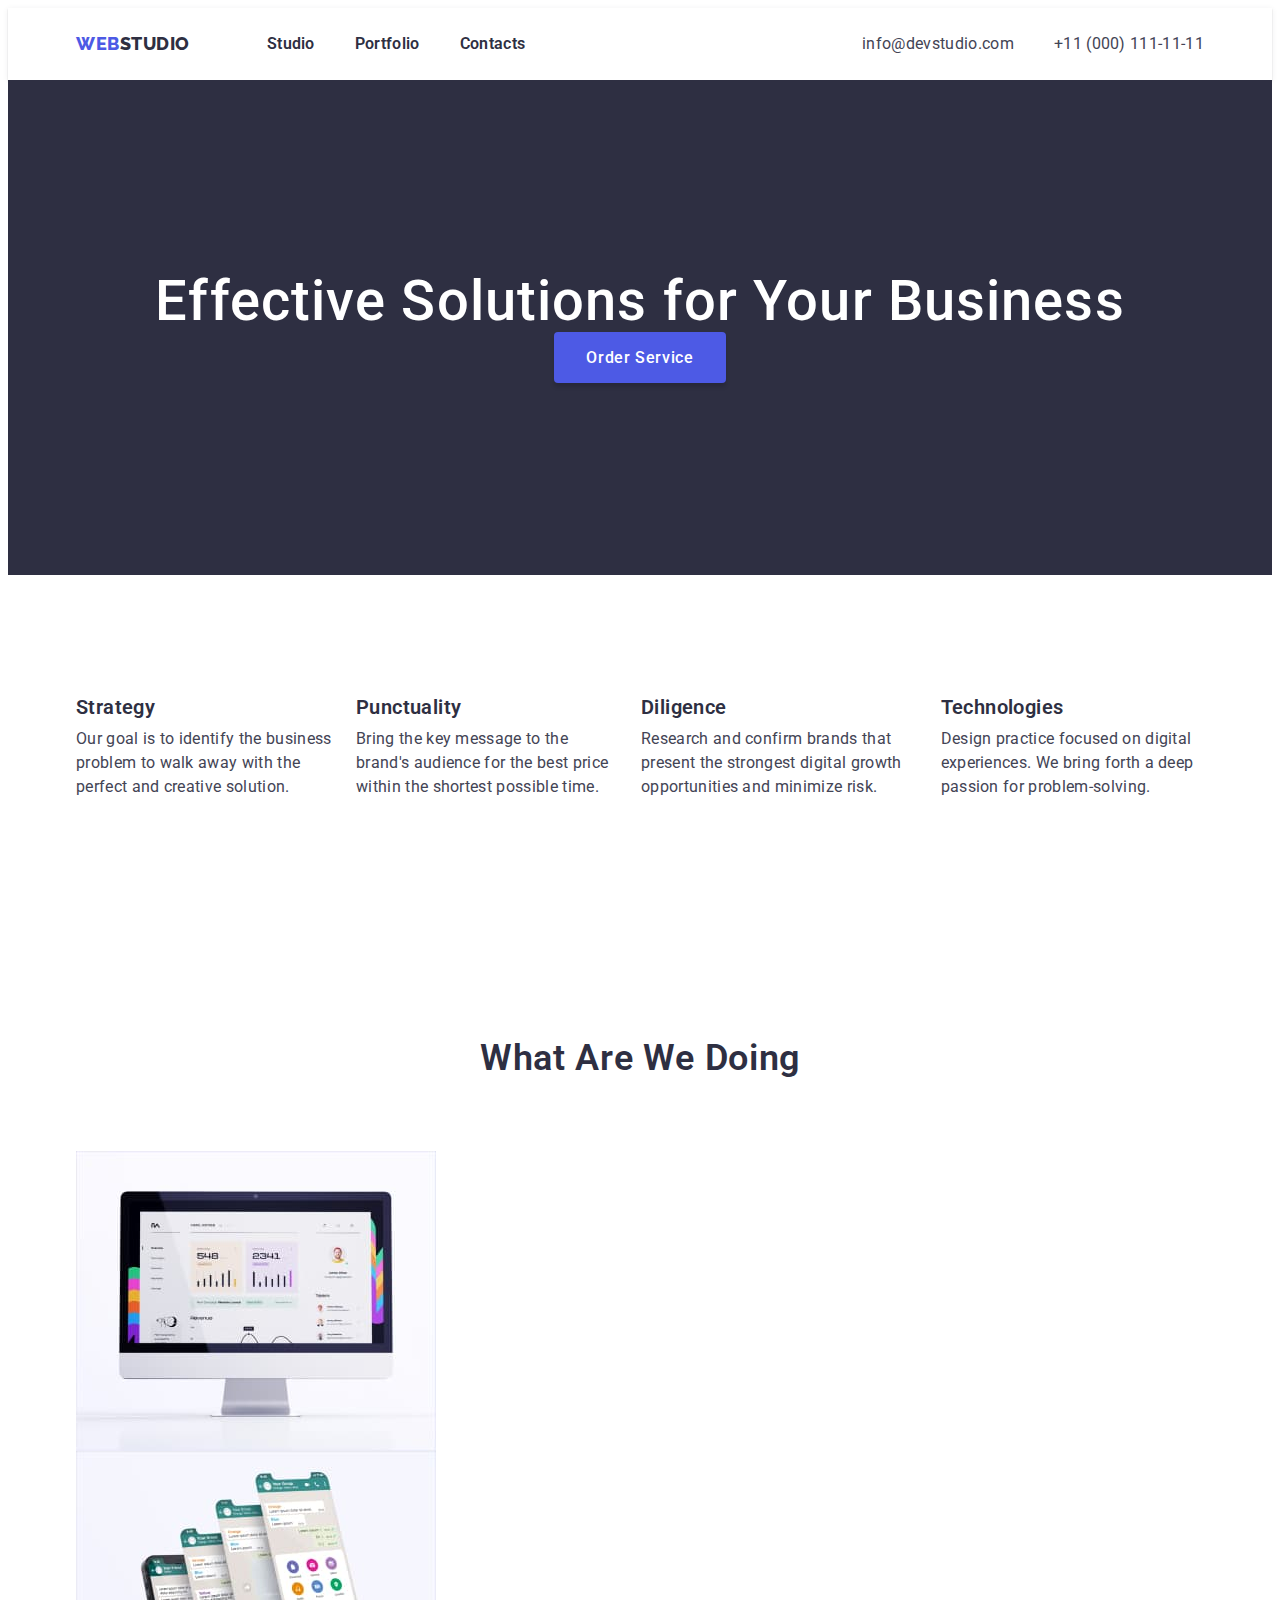
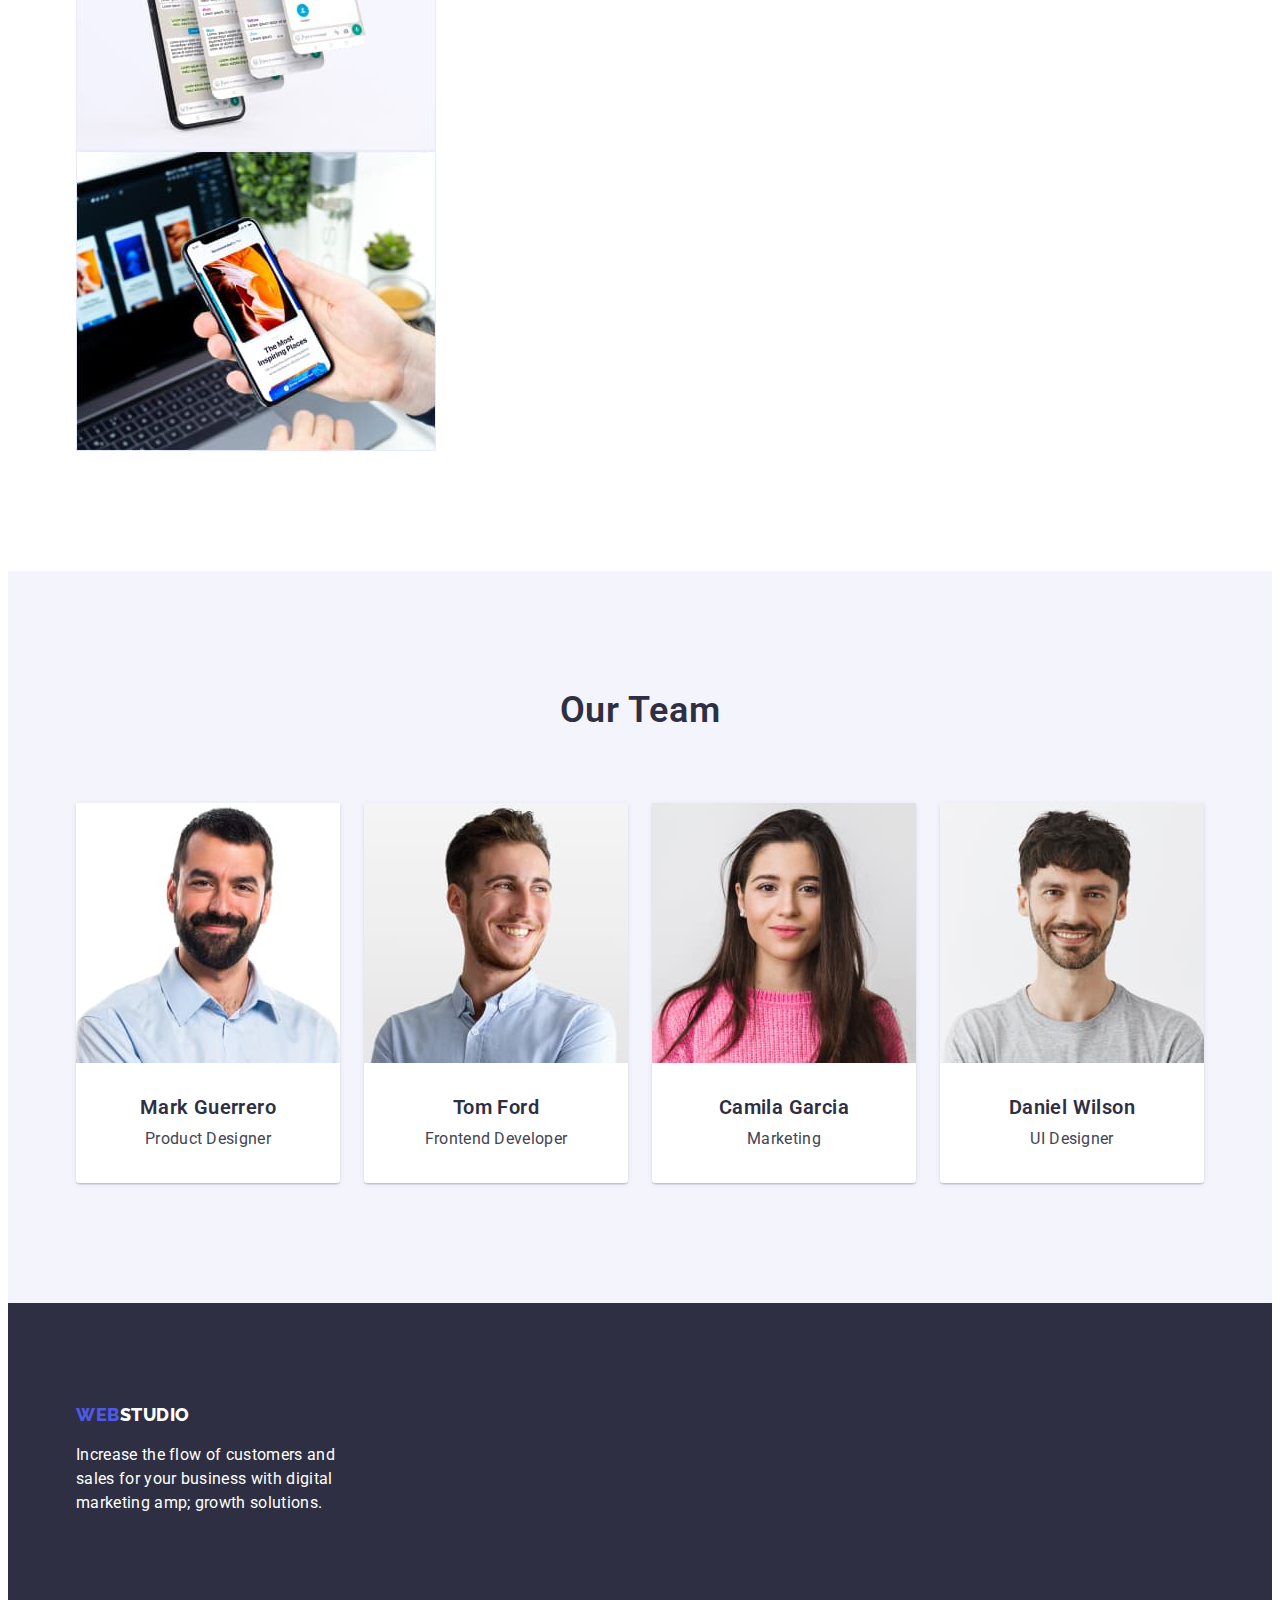
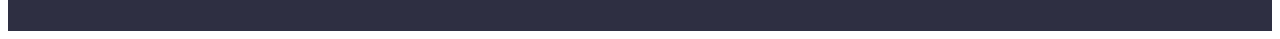
==== commit a00df2ac: "change classes" ====
--- a/index.html
+++ b/index.html
@@ -59,7 +59,7 @@
     </header>
 
     <main>
-      <section class="hero-title">
+      <section class="hero">
         <div class="container">
           <h1 class="hero-title">Effective Solutions for Your Business</h1>
           <button type="button" class="btn">Order Service</button>
@@ -69,7 +69,7 @@
       <section class="advantages section">
         <div class="container">
           <h2 class="section-title visually-hidden">Our advantages</h2>
-          <ul class="list">
+          <ul class="advantages-list list">
             <li class="item">
               <h3 class="advantage-title">Strategy</h3>
               <p class="advantage-description">
--- a/css/style.css
+++ b/css/style.css
@@ -116,9 +116,10 @@
  .page-header > .container,
  .main-nav {
     display: flex;
-  
     align-items: center;
+    margin-right: auto;
      }
+
 .site-nav {
   display: flex;
   
@@ -193,7 +194,7 @@
   .contact-link {
     display: block;
     padding: 24px 0;
-
+    margin-left: auto;    
 
     color: inherit;
     text-decoration: none;
@@ -221,8 +222,9 @@
 
   .hero-title {
     /* temporary background color because text color is white */
-    width: 492px;
-    margin: 0 auto 48px;
+    /* width: 492px;
+    margin: 0 auto 48px; */
+
     background-color: #2e2f42;
     color: var(--secondary-text-color);
     font-weight: 500;
@@ -273,12 +275,17 @@
     margin-bottom: 72px;
     
     color: var(--dark);
-    font-weight: 500;
+    font-weight: 600;
     font-size: 36px;
     line-height: 1.11;
     text-align: center;
     letter-spacing: 0.02em;
     text-transform: capitalize;
+  }
+
+  .advantages-list{
+    display: flex;
+    gap: 24px;
   }
   
   .advantage-title,
@@ -307,16 +314,39 @@
  .team .list {
     display: flex;
     flex-wrap: wrap;
-    margin-left: calc(-1 * var(--primary-margin-btwn-items));
+    gap: 24px;
     }
 
   .advantages-title .item {
       flex-basis: calc(100% / 4 - var(--primary-margin-btwn-items));
-      margin-left: var(--primary-margin-btwn-items);
+      margin-left: var(--primary-margin-btwn-items);  
+      padding-bottom: 0;
         }
   
   /* PORTFOLIO.HTML */
   /* MAIN CONTENT */
+
+    .item {
+      flex-basis: calc(100% / 3 - var(--primary-margin-btwn-items));
+      margin-left: var(--primary-margin-btwn-items);
+  
+
+    }
+  
+    .team .item {
+      flex-basis: calc(100% / 4 - var(--primary-margin-btwn-items));
+      margin-left: var(--primary-margin-btwn-items);
+      box-shadow: 0px 1px 6px rgba(46, 47, 66, 0.08), 0px 1px 1px rgba(46, 47, 66, 0.16), 0px 2px 1px rgba(46, 47, 66, 0.08);
+      border-radius: 0px 0px 4px 4px;
+    }
+  
+    .team .item-description {
+      text-align: center;
+      padding: 32px 16px;
+      border-radius: 0px 0px 4px 4px;
+  
+      background-color: var(--primary-background-color);
+    }
   
   /* Filter button */
   
@@ -403,28 +433,6 @@
       letter-spacing: 0.02em;
 }
 
-      .item {
-          flex-basis: calc(100% / 3 - var(--primary-margin-btwn-items));
-          margin-left: var(--primary-margin-btwn-items);
-      
-          border: 1px solid #e7e9fc;
-      }
-
-  .team .item {
- flex-basis: calc(100% / 4 - var(--primary-margin-btwn-items));
-margin-left: var(--primary-margin-btwn-items);
-box-shadow: 0px 1px 6px rgba(46, 47, 66, 0.08), 0px 1px 1px rgba(46, 47, 66, 0.16), 0px 2px 1px rgba(46, 47, 66, 0.08);
-border-radius: 0px 0px 4px 4px;
-  }
- 
-      .team .item-description {
-              text-align: center;
-              padding: 32px 16px;
-              border-radius: 0px 0px 4px 4px;
-          
-              background-color: var(--primary-background-color);
-            }
-      
       /* identical to box height, or 150% */
   
   
@@ -438,10 +446,14 @@
   
   .footer .logo,
   .footer-descriptoin {
+    display: block;
     color: var(--secondary-text-color);
+    margin-right: 0;
+    margin-bottom: 16px ;
   }
   
   .footer-descriptoin {
+    width: 264px;
     line-height: 1.5;
     letter-spacing: 0.02em;
   }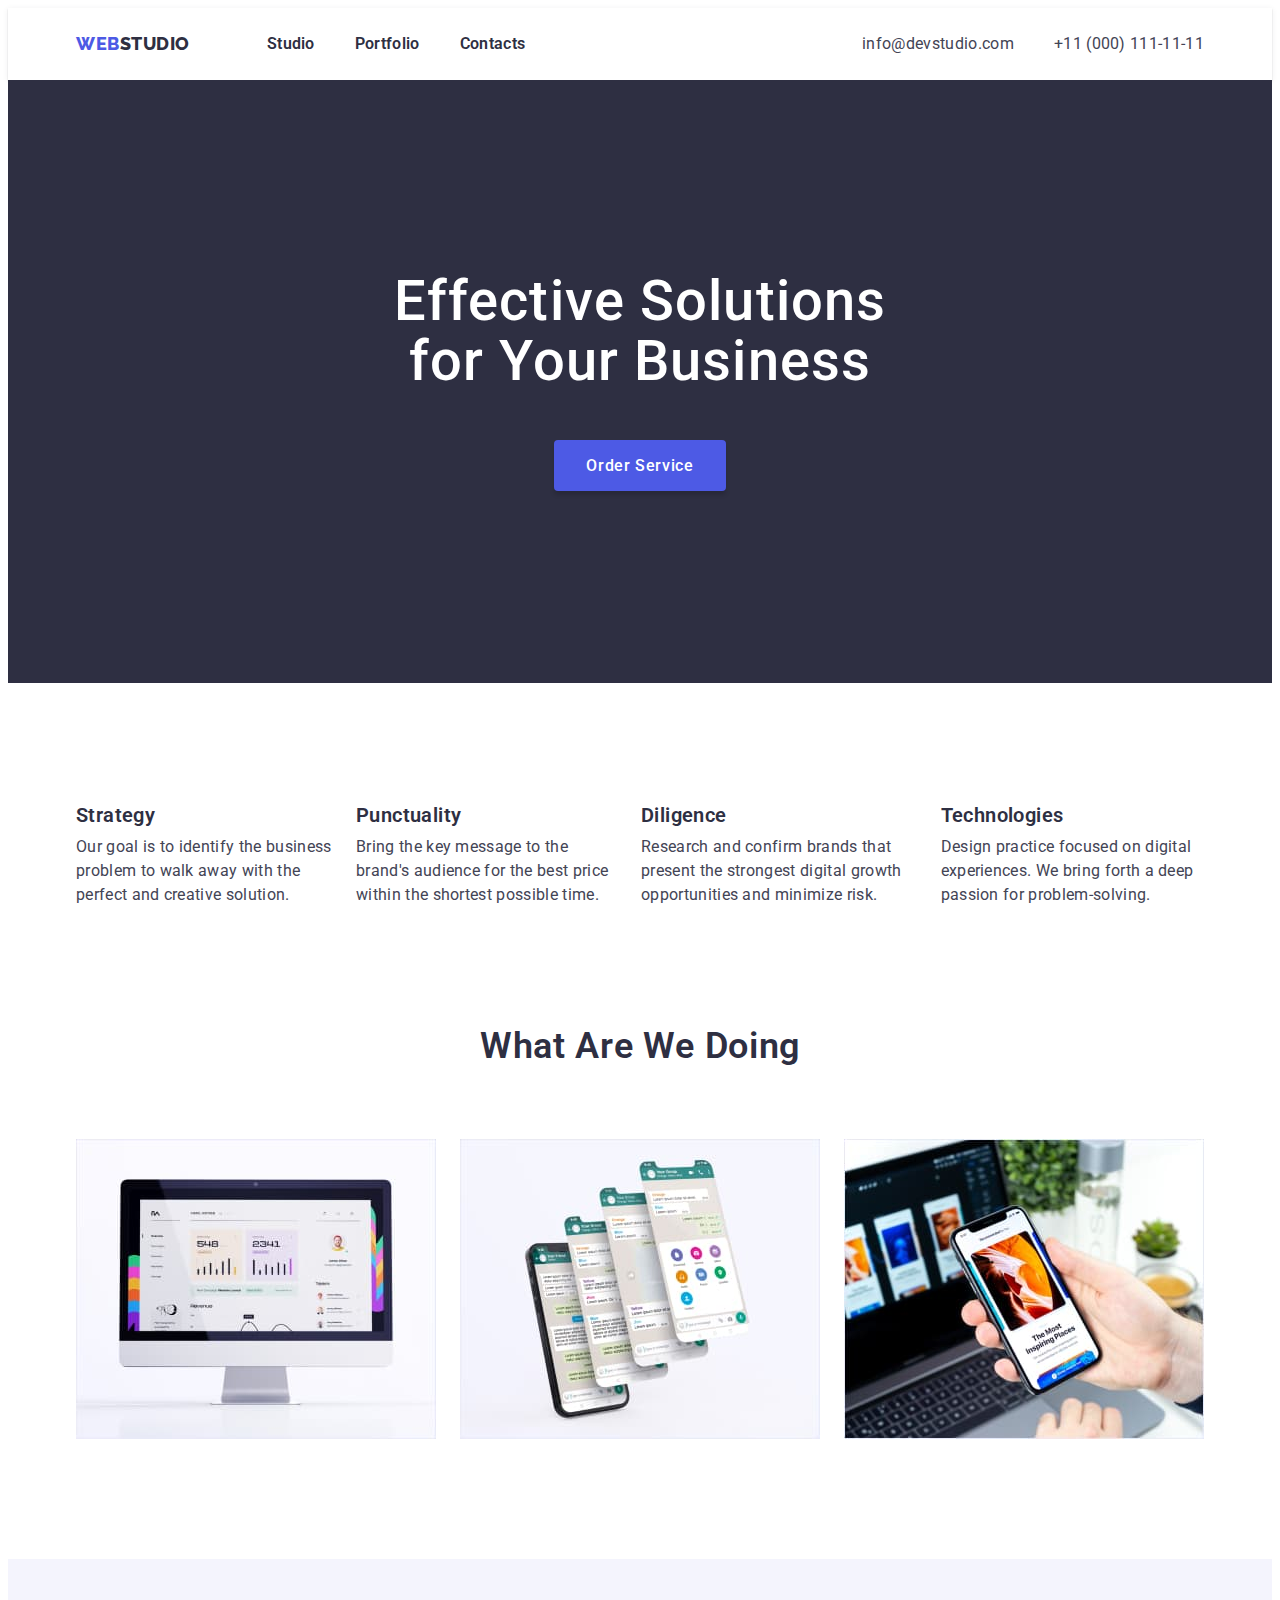
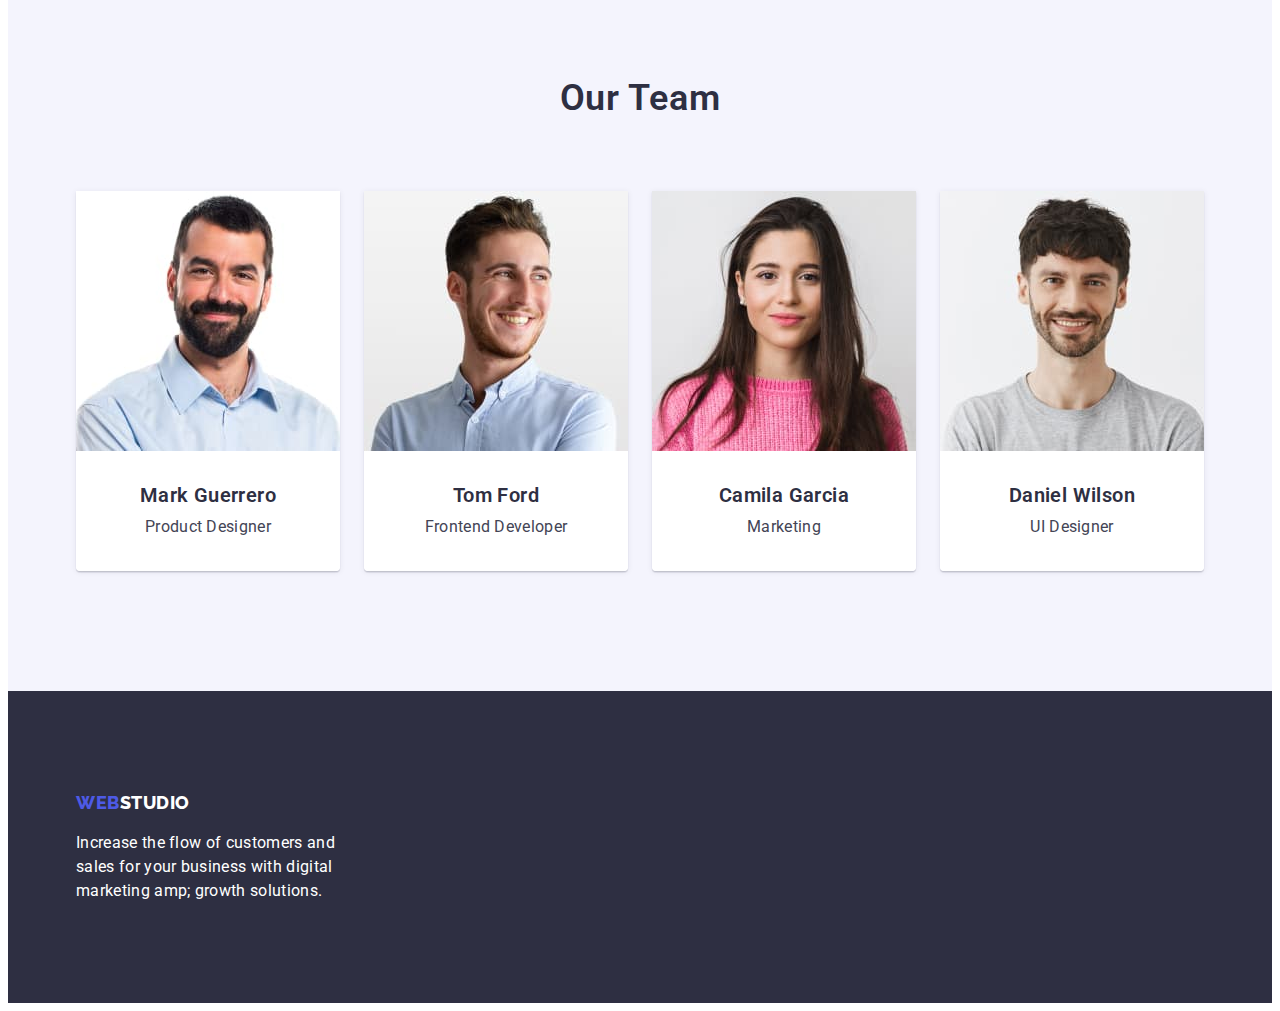
==== commit af469337: "change some classes" ====
--- a/index.html
+++ b/index.html
@@ -59,7 +59,7 @@
     </header>
 
     <main>
-      <section class="hero">
+      <section class="hero section">
         <div class="container">
           <h1 class="hero-title">Effective Solutions for Your Business</h1>
           <button type="button" class="btn">Order Service</button>
--- a/css/style.css
+++ b/css/style.css
@@ -77,7 +77,7 @@
     }
   
   .section {
-    padding: 120px 0;
+    padding: 120px 0px;
     }
 
   .list {
@@ -224,7 +224,10 @@
     /* temporary background color because text color is white */
     /* width: 492px;
     margin: 0 auto 48px; */
-
+    width: 500px;
+    margin-left:auto; 
+    margin-right: auto;
+    margin-bottom: 48px;
     background-color: #2e2f42;
     color: var(--secondary-text-color);
     font-weight: 500;
@@ -298,6 +301,10 @@
     line-height: 1.2;
     letter-spacing: 0.02em;
   }
+
+  .advantages{
+    padding-bottom: 0px;
+  }
   
   .advantage-description,
   .position {
@@ -317,8 +324,13 @@
     gap: 24px;
     }
 
+ .products {
+    display: flex;
+    flex-wrap: wrap;
+    gap: 24px;
+  }
+
   .advantages-title .item {
-      flex-basis: calc(100% / 4 - var(--primary-margin-btwn-items));
       margin-left: var(--primary-margin-btwn-items);  
       padding-bottom: 0;
         }
@@ -327,14 +339,13 @@
   /* MAIN CONTENT */
 
     .item {
-      flex-basis: calc(100% / 3 - var(--primary-margin-btwn-items));
+     
       margin-left: var(--primary-margin-btwn-items);
   
 
     }
   
-    .team .item {
-      flex-basis: calc(100% / 4 - var(--primary-margin-btwn-items));
+    .team .item {    
       margin-left: var(--primary-margin-btwn-items);
       box-shadow: 0px 1px 6px rgba(46, 47, 66, 0.08), 0px 1px 1px rgba(46, 47, 66, 0.16), 0px 2px 1px rgba(46, 47, 66, 0.08);
       border-radius: 0px 0px 4px 4px;
@@ -380,20 +391,34 @@
   
   /* Portfolio items */
 
+  .button-list{
+    padding: 0px;
+    margin-top: 0px;
+display: flex;
+gap: 24px;
+justify-content: center;
+margin-bottom: 72px;
+list-style: none;
+}
+
+
+
+
     .portfolio {
       padding-top: 96px;
     }
       .work-examples {
           display: flex;
           flex-wrap: wrap;
-          margin-left: calc(-1 * var(--primary-margin-btwn-items));
-          margin-top: calc(-2 * var(--primary-margin-btwn-items));
+          /* margin-left: calc(-1 * var(--primary-margin-btwn-items));
+          margin-top: calc(-2 * var(--primary-margin-btwn-items)); */
+          row-gap: 48px;  
+          column-gap: 24px;
         }
       
         .work-examples>.item {
-          flex-basis: calc(100% / 3 - var(--primary-margin-btwn-items));
-          margin-left: var(--primary-margin-btwn-items);
-          margin-top: calc(2 * var(--primary-margin-btwn-items));
+          /* margin-left: var(--primary-margin-btwn-items);
+          margin-top: calc(2 * var(--primary-margin-btwn-items)); */
       
           box-shadow: 0px 1px 6px rgba(46, 47, 66, 0.08);
         }
@@ -422,15 +447,10 @@
   }
 
   .project-type {
-      width: 30px;
-      height: 24px;
-    
-      font-family: 'Roboto';
-      font-style: normal;
-      font-weight: 400;
       font-size: 16px;
       line-height: 24px;
       letter-spacing: 0.02em;
+      line-height: 1.5;
 }
 
       /* identical to box height, or 150% */
@@ -444,16 +464,19 @@
       
   }
   
-  .footer .logo,
+  .footer .logo {
+    display: block;
+    color: var(--secondary-text-color);
+    margin-right: 0;
+    margin-bottom: 16px;    
+  }
+  
   .footer-descriptoin {
     display: block;
     color: var(--secondary-text-color);
-    margin-right: 0;
-    margin-bottom: 16px ;
-  }
-  
-  .footer-descriptoin {
+
     width: 264px;
     line-height: 1.5;
     letter-spacing: 0.02em;
+    
   }